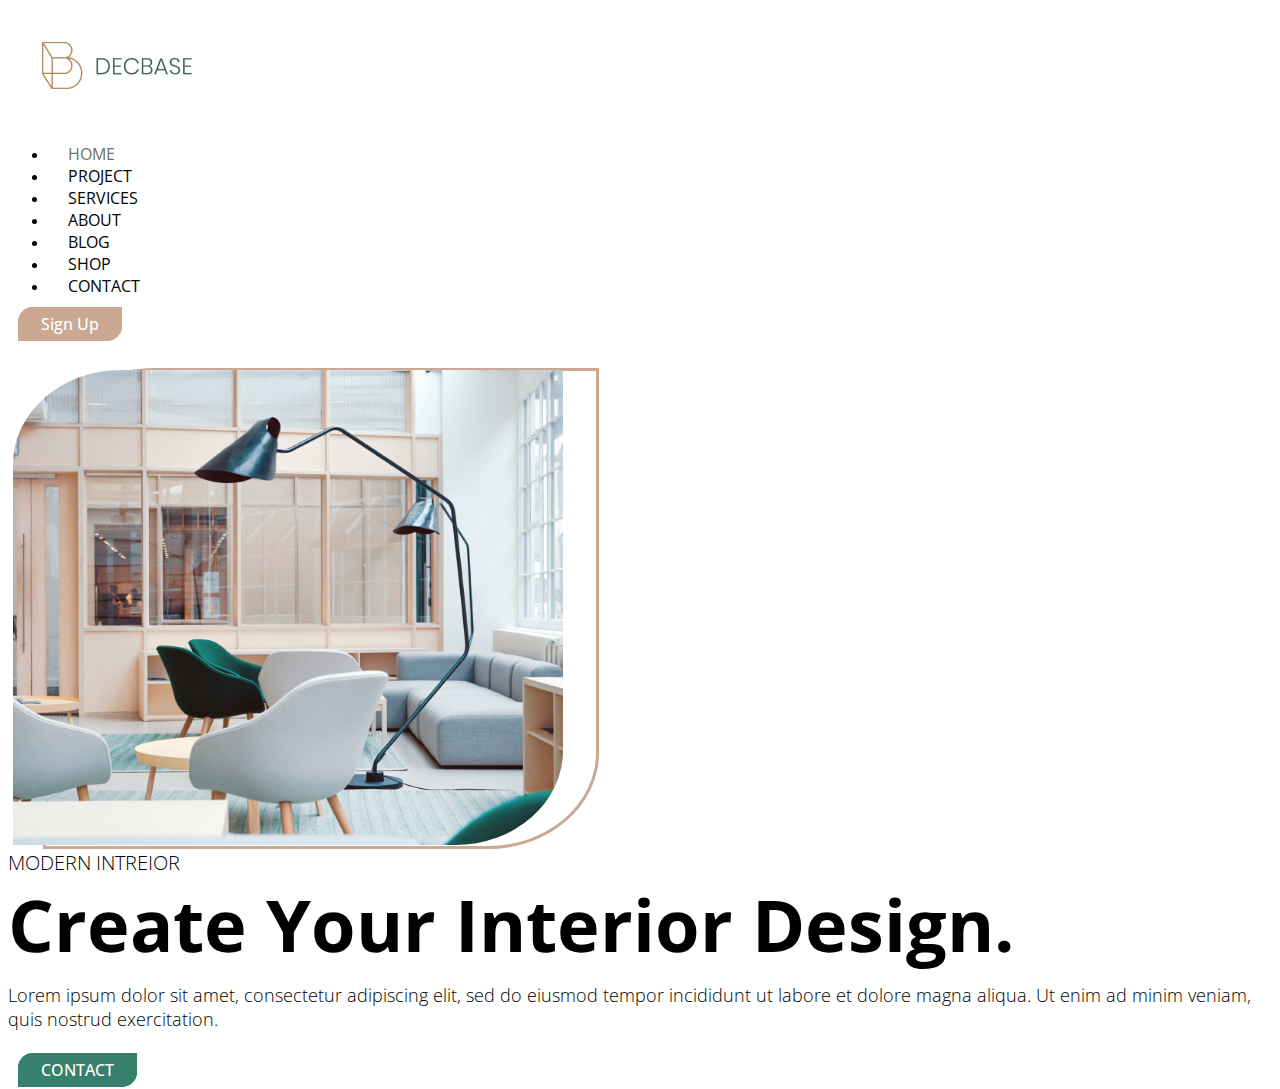
==== index.html @ 55a200bc "Template of page was changed Header and first block was finished" ====
<!DOCTYPE html>
<html lang="en">
<head>
    <meta charset="UTF-8">
    <meta http-equiv="X-UA-Compatible" content="IE=edge">
    <meta name="viewport" content="width=device-width, initial-scale=1.0">
    <link href="https://cdn.jsdelivr.net/npm/bootstrap@5.0.2/dist/css/bootstrap.min.css" rel="stylesheet" integrity="sha384-EVSTQN3/azprG1Anm3QDgpJLIm9Nao0Yz1ztcQTwFspd3yD65VohhpuuCOmLASjC" crossorigin="anonymous">
    <link rel="stylesheet" href="styles/style.css">
    <link rel="stylesheet" href="fonts/Graphik/stylesheet.css">
    <title>Document</title>
</head>
<body>
    <div class="container">
        <header class="d-flex flex-wrap justify-content-center py-3 mb-4">
            <a href="/" class="d-flex mb-3 mb-md-0 me-md-auto">
                <img src="images/logo.png" class="logo">
            </a>
            <ul class="nav nav-pills align-content-center">
                <li><a class="nav active" href="">HOME</a></li>
                <li><a class="nav" href="">PROJECT</a></li>
                <li><a class="nav" href="">SERVICES</a></li>
                <li><a class="nav" href="">ABOUT</a></li>
                <li><a class="nav" href="">BLOG</a></li>
                <li><a class="nav" href="">SHOP</a></li>
                <li><a class="nav" href="">CONTACT</a></li>
            </ul>
            <a href="/" class="login bordered">
                Sign Up
            </a>
        </header>
        <main>
            <div class="row flex-lg-row-reverse align-items-center g-5 py-5">
                <div class="col-10 col-sm-8 col-lg-6">
                    <img class="block-image image-bordered" src="images/first.png" alt="">
                    <div class="image-background"></div>
                </div>
                <div class="col-lg-6">
                    <div class="ad">MODERN INTREIOR</div>
                    <div class="title">Create Your Interior Design.</div>
                    <div class="description">Lorem ipsum dolor sit amet, consectetur adipiscing elit, sed do eiusmod tempor incididunt ut labore et dolore magna aliqua. Ut enim ad minim veniam, quis nostrud exercitation.</div>
                    <a href="/" class="contact bordered">
                        CONTACT
                    </a>
                </div>
            </div>
        </main>
    </div>
    <script src="https://cdn.jsdelivr.net/npm/bootstrap@5.0.2/dist/js/bootstrap.bundle.min.js" integrity="sha384-MrcW6ZMFYlzcLA8Nl+NtUVF0sA7MsXsP1UyJoMp4YLEuNSfAP+JcXn/tWtIaxVXM" crossorigin="anonymous"></script>
</body>
</html>
---- styles/style.css ----
@import url('https://fonts.googleapis.com/css2?family=Open+Sans:wght@300;400;500;700&display=swap');

img.logo {
    margin: 34px;
}

a.nav {
    color: rgb(2, 2, 2);
    font-size: 16px;
    font-family: 'Open Sans', sans-serif;
    padding: 10px;
    margin: 0px 10px;
}

a.nav.active {
    color: rgb(112, 112, 112);
}

a.nav:link {
    text-decoration: none;
}

a.login {
    color: white;
    font-size: 16px;
    font-family: 'Open Sans', sans-serif;
    font-weight: 500;
    padding: 3px 20px;
    margin: 0px 10px;
    align-self: center;
    border: 3px solid rgba(202, 168, 146, 1);
}

a.login:link {
    text-decoration: none;
    background: rgba(202, 168, 146, 1);
}

a.contact {
    color: white;
    font-size: 16px;
    font-family: 'Open Sans', sans-serif;
    font-weight: 500;
    padding: 3px 20px;
    margin: 0px 10px;
    align-self: center;
    border: 3px solid rgba(55, 128, 107, 1);
}

a.contact:link {
    text-decoration: none;
    background: rgba(55, 128, 107, 1);
}


.ad {
    margin-bottom: 12px;
    font-family: 'Open Sans', sans-serif;
    font-size: 20px;
    font-weight: lighter;
}

.title {
    margin-bottom: 23px;
    font-size: 72px;
    line-height: 100%;
    font-family: 'Open Sans', sans-serif;
    font-weight:bold;
}

.description {
    font-size: 18px;
    font-family: 'Open Sans', sans-serif;
    font-weight: lighter;
    margin-bottom: 28px;
}

.bordered {
    margin: 1px;
    padding: 1px 4px;
    border-radius: 15px 0px ;
}

.image-bordered {
    margin: 1px;
    padding: 1px 4px;
    border-radius: 20% 0px;
}

.block-image {
    width: 550px;
    height: 475px;
    position: absolute;
}

.image-background {
    width: 550px;
    height: 475px;
    border-radius: 20% 0px;
    margin-top: 33px;
    margin-left: 35px;
    border: 3px solid rgba(202, 168, 146, 1);
}
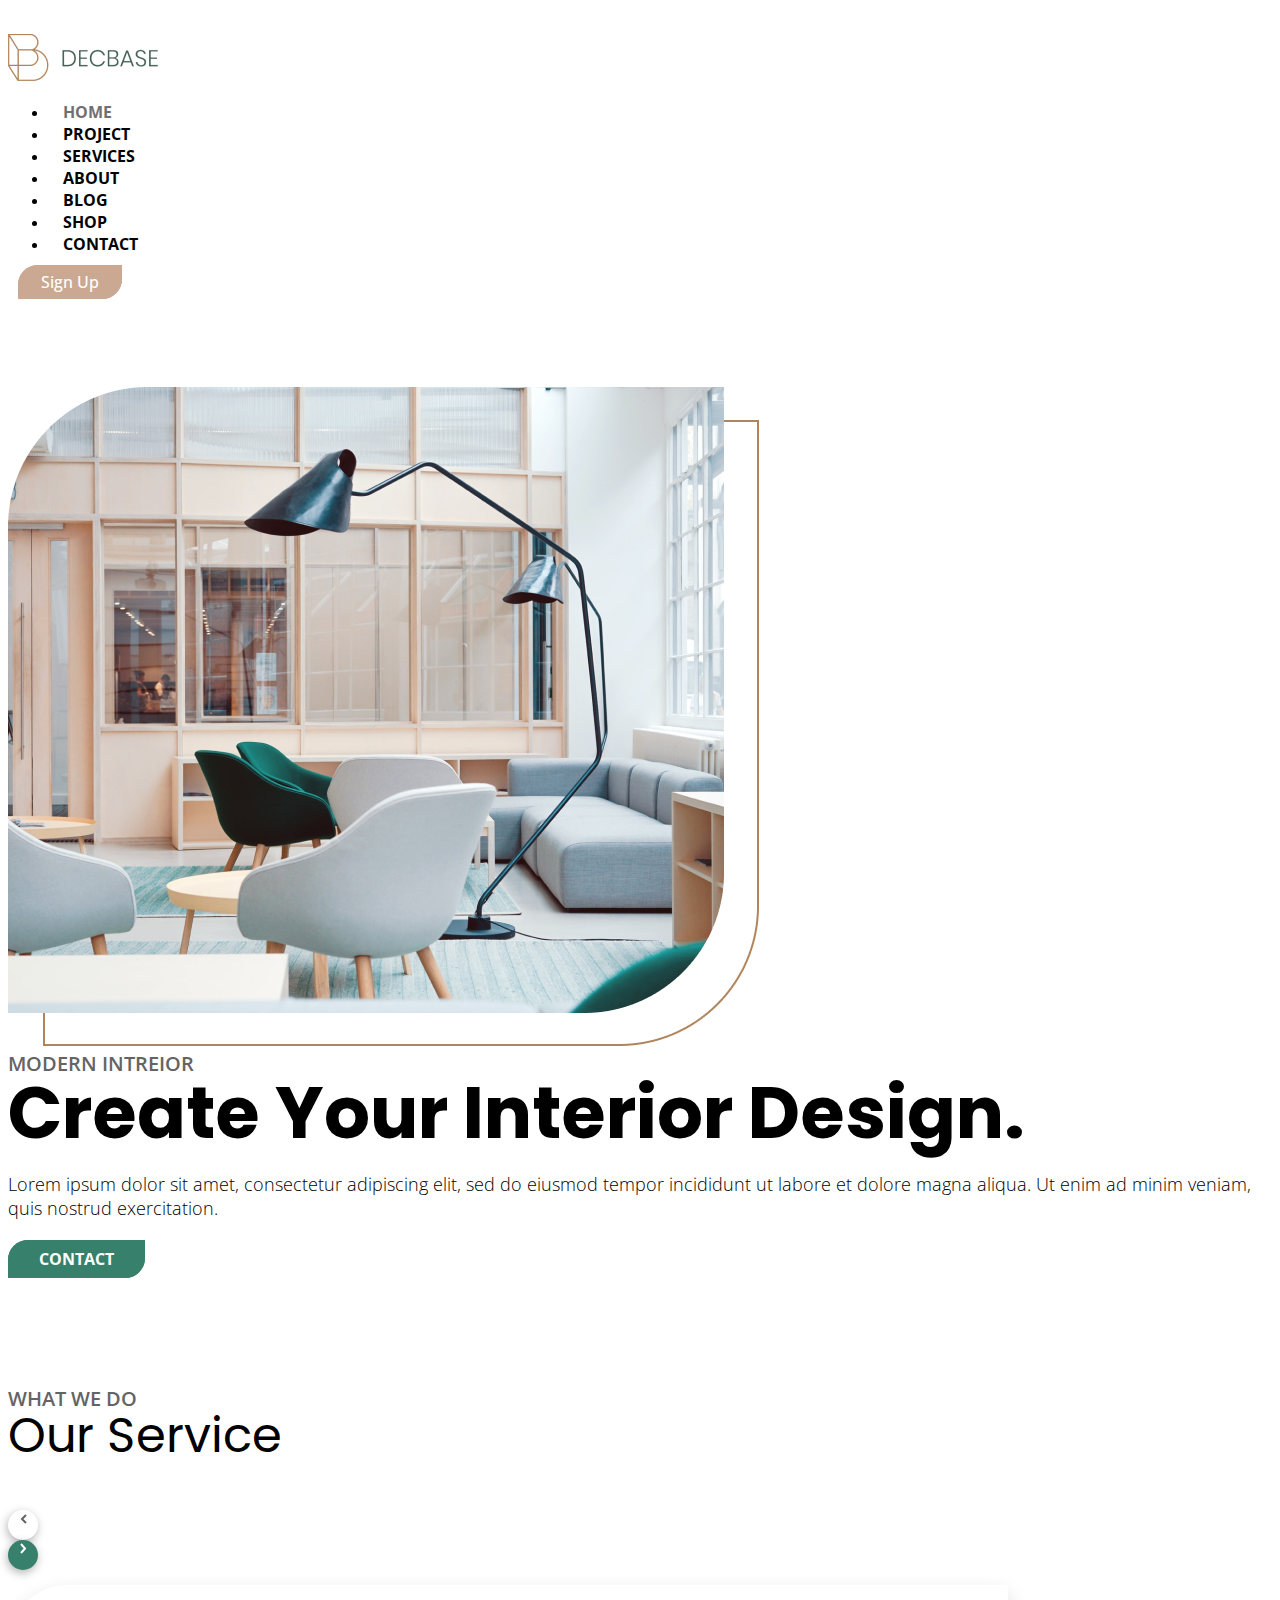
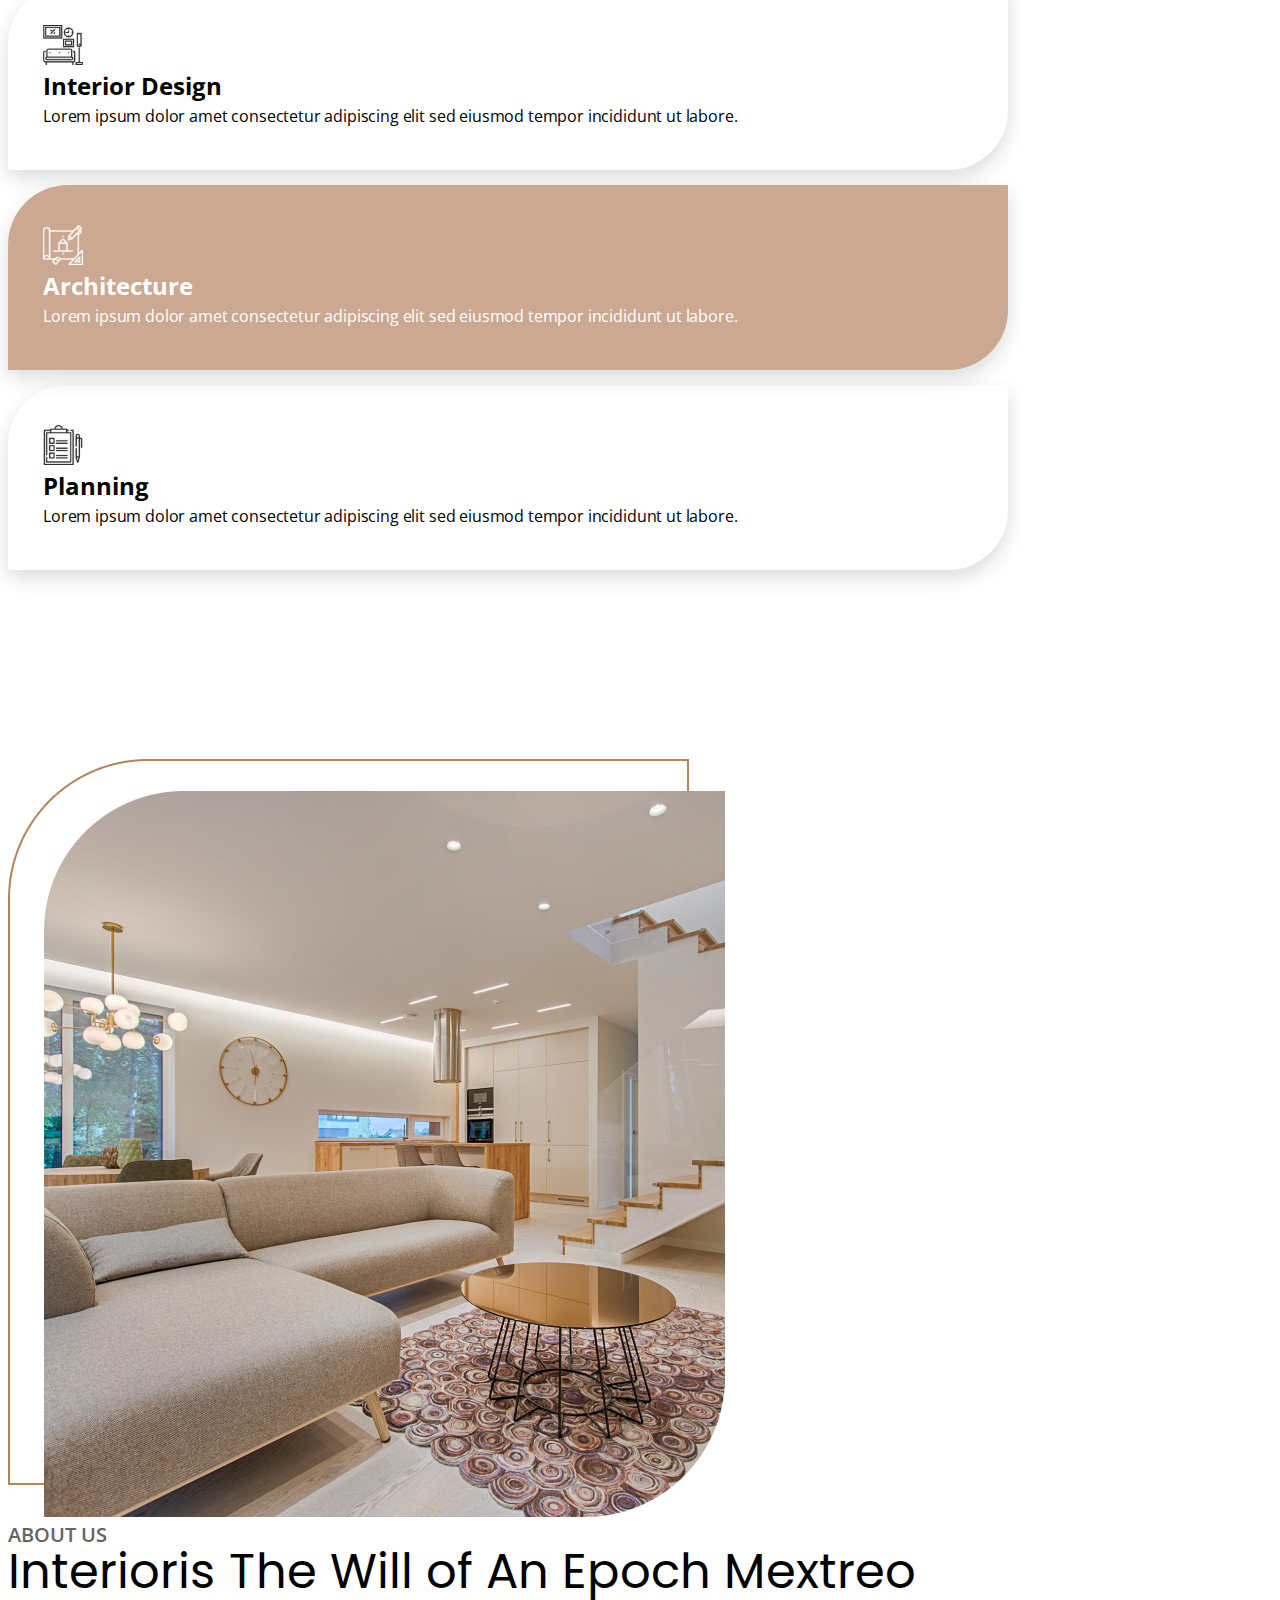
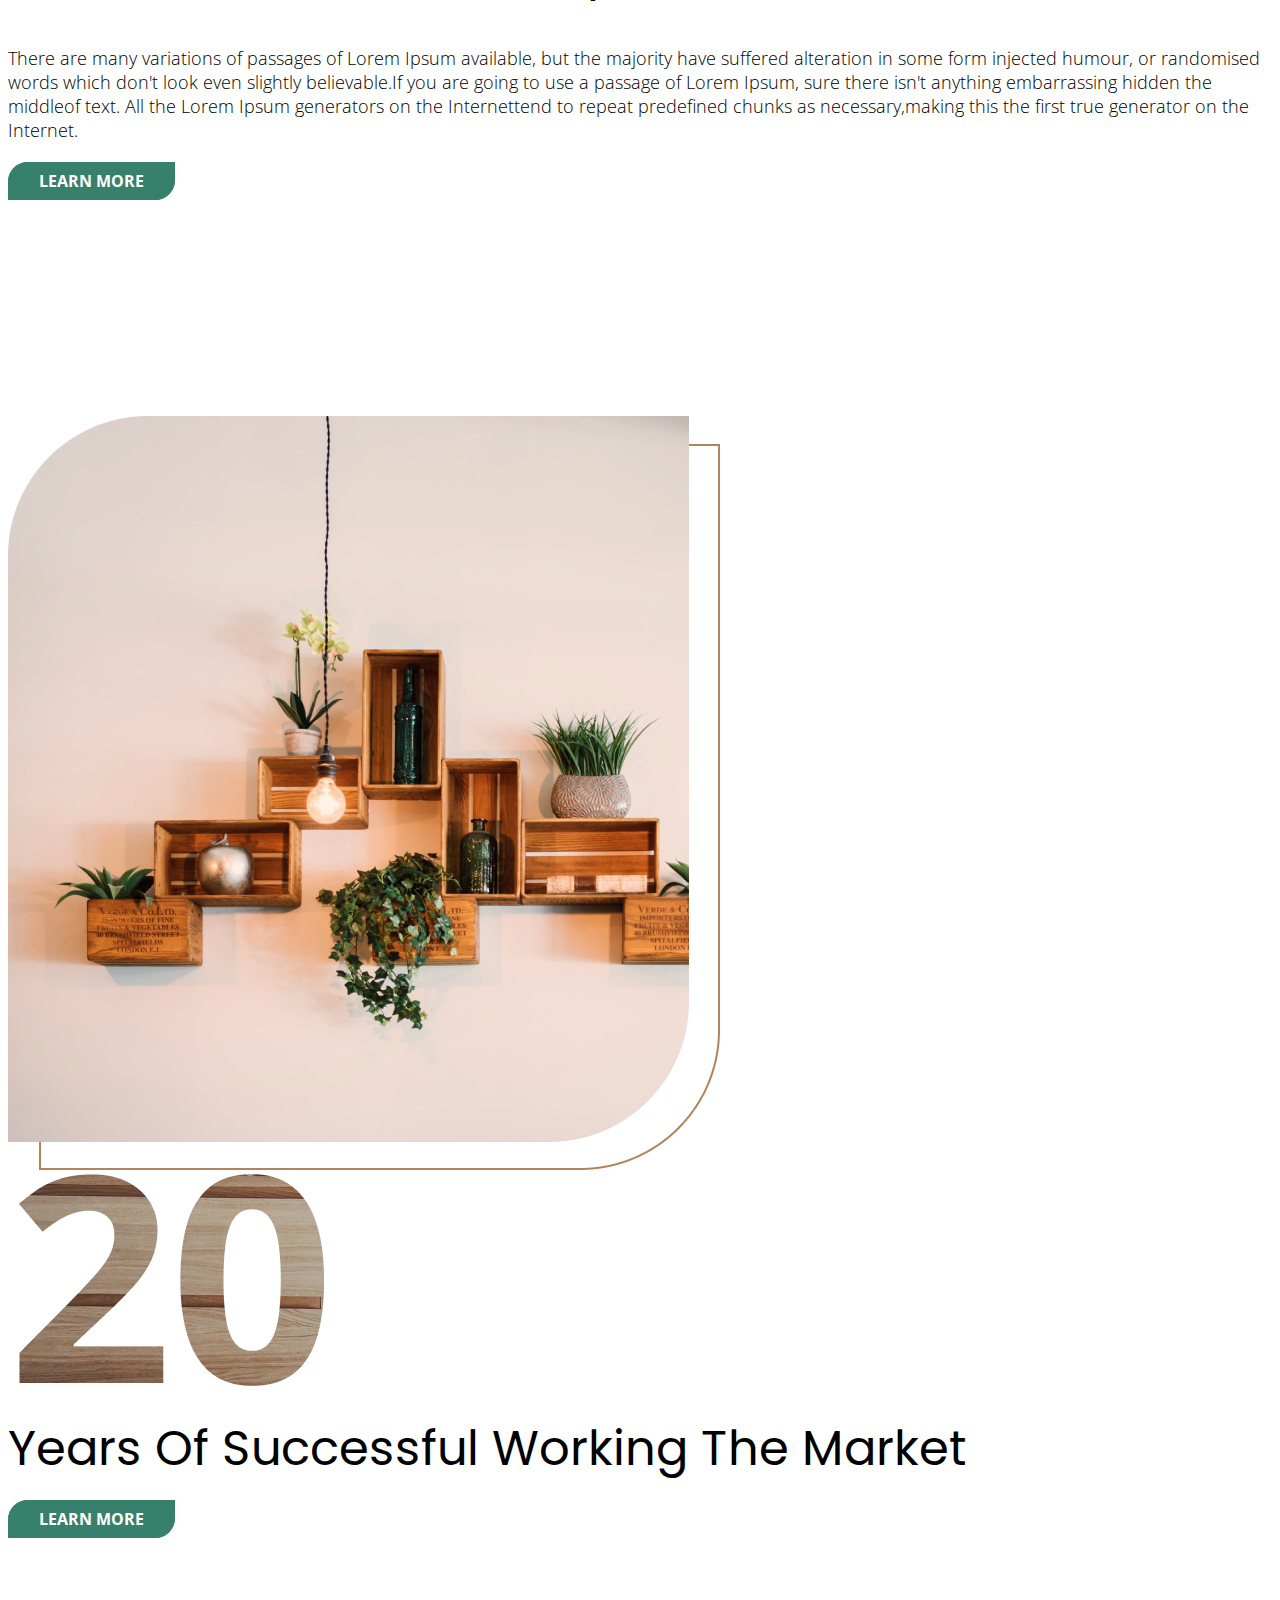
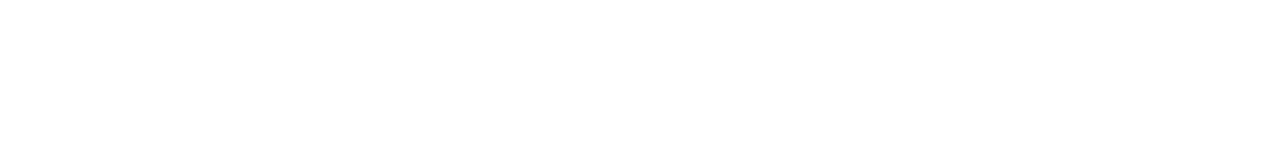
==== commit 6651f0e1: "Fourth block finished" ====
--- a/index.html
+++ b/index.html
@@ -11,11 +11,11 @@
 </head>
 <body>
     <div class="container">
-        <header class="d-flex flex-wrap justify-content-center py-3 mb-4">
-            <a href="/" class="d-flex mb-3 mb-md-0 me-md-auto">
-                <img src="images/logo.png" class="logo">
+        <header class="header d-flex flex-wrap justify-content-center">
+            <a href="/" class="d-flex align-items-center col-md-3 mb-2 mb-md-0 text-dark text-decoration-none">
+                <img class="bi" src="images/logo.png">
             </a>
-            <ul class="nav nav-pills align-content-center">
+            <ul class="nav nav-pills align-content-center justify-content-center">
                 <li><a class="nav active" href="">HOME</a></li>
                 <li><a class="nav" href="">PROJECT</a></li>
                 <li><a class="nav" href="">SERVICES</a></li>
@@ -29,18 +29,95 @@
             </a>
         </header>
         <main>
-            <div class="row flex-lg-row-reverse align-items-center g-5 py-5">
-                <div class="col-10 col-sm-8 col-lg-6">
-                    <img class="block-image image-bordered" src="images/first.png" alt="">
-                    <div class="image-background"></div>
+            <div class="first-block">
+                <div class="row flex-lg-row-reverse align-items-center g-5">
+                    <div class="col-10 col-sm-8 col-lg-6">
+                        <img class="d-block mx-lg-auto img-fluid" src="images/first.png" alt="">
+                    </div>
+                    <div class="col-6">
+                        <div class="ad">MODERN INTREIOR</div>
+                        <div class="title">Create Your Interior Design.</div>
+                        <div class="description">Lorem ipsum dolor sit amet, consectetur adipiscing elit, sed do eiusmod tempor incididunt ut labore et dolore magna aliqua. Ut enim ad minim veniam, quis nostrud exercitation.</div>
+                        <a href="/" class="contact bordered">
+                            CONTACT
+                        </a>
+                    </div>
                 </div>
-                <div class="col-lg-6">
-                    <div class="ad">MODERN INTREIOR</div>
-                    <div class="title">Create Your Interior Design.</div>
-                    <div class="description">Lorem ipsum dolor sit amet, consectetur adipiscing elit, sed do eiusmod tempor incididunt ut labore et dolore magna aliqua. Ut enim ad minim veniam, quis nostrud exercitation.</div>
-                    <a href="/" class="contact bordered">
-                        CONTACT
-                    </a>
+            </div>
+            <div class="second-block">
+                <div class="ad">WHAT WE DO</div>
+                <div class="d-flex flex-row justify-content-between">
+                    <div class="block-title">Our Service</div>
+                    <div class="circles d-flex">
+                        <div class="circle-white me-3">
+                            <img src="images/arrow-left.svg" alt=""></div>
+                        <div class="circle-green">
+                            <img src="images/arrow-right.svg" alt="">
+                        </div>
+                    </div>
+                </div>
+                <div class="row row-cols-1 row-cols-sm-1 row-cols-md-2 row-cols-xxl-3 justify-content-between">
+                    <div class="col card-block">
+                        <div class="d-flex flex-row card-white">
+                            <img class="card-icon" src="images/interior.svg" alt="">
+                            <div>
+                                <div class="card-title">Interior Design</div>
+                                <div class="card-text">Lorem ipsum dolor amet consectetur adipiscing elit sed eiusmod tempor incididunt ut labore.</div>
+                            </div>
+                        </div>
+                    </div>
+                    <div class="col card-block">
+                        <div class="d-flex flex-row card-brown">
+                            <img class="card-icon" src="images/acchitecture.svg" alt="">
+                            <div>
+                                <div class="card-title">Architecture</div>
+                                <div class="card-text">Lorem ipsum dolor amet consectetur adipiscing elit sed eiusmod tempor incididunt ut labore.</div>
+                            </div>
+                        </div>
+                    </div>
+                    <div class="col card-block">
+                        <div class="flex-row card-white d-none d-xxl-flex">
+                            <img class="card-icon" src="images/palnning.svg" alt="">
+                            <div>
+                                <div class="card-title">Planning</div>
+                                <div class="card-text">Lorem ipsum dolor amet consectetur adipiscing elit sed eiusmod tempor incididunt ut labore.</div>
+                            </div>
+                        </div>
+                    </div>
+                </div>
+            </div>
+            <div class="third-block">
+                <div class="row flex-lg-row align-items-center g-5">
+                    <div class="col-10 col-sm-8 col-lg-6">
+                        <img class="d-block mx-lg-auto img-fluid" src="images/second.png" alt="">
+                    </div>
+                    <div class="col-6">
+                        <div class="ad">ABOUT US</div>
+                        <div class="block-title">Interioris The Will of An Epoch Mextreo</div>
+                        <div class="description">There are many variations of passages of Lorem Ipsum available,
+                            but the majority have suffered alteration in some form injected
+                            humour, or randomised words which don't look even slightly
+                            believable.If you are going to use a passage of Lorem Ipsum,
+                            sure there isn't anything embarrassing hidden the middleof text.
+                            All the Lorem Ipsum generators on the Internettend to repeat
+                            predefined chunks as necessary,making this the first true
+                            generator on the Internet.</div>
+                        <a href="/" class="contact bordered">
+                            LEARN MORE
+                        </a>
+                    </div>
+                </div>
+            </div>
+            <div class="fourth-block">
+                <div class="row flex-lg-row-reverse align-items-center g-5">
+                    <div class="col-10 col-sm-8 col-lg-6">
+                        <img class="d-block mx-lg-auto img-fluid" src="images/third.png" alt="">
+                    </div>
+                    <div class="col-6">
+                        <img class="d-block img-fluid" src="images/wooden_twenty.png" alt="">
+                        <div class="block-title my-35">Years Of Successful Working The Market</div>
+                        <a href="/" class="contact bordered">LEARN MORE</a>
+                    </div>
                 </div>
             </div>
         </main>
--- a/styles/style.css
+++ b/styles/style.css
@@ -1,15 +1,18 @@
 @import url('https://fonts.googleapis.com/css2?family=Open+Sans:wght@300;400;500;700&display=swap');
+@import url('https://fonts.googleapis.com/css2?family=Poppins:wght@500;600&display=swap');
 
-img.logo {
-    margin: 34px;
+.header {
+    margin-top: 34px;
+    margin-bottom: 94px;
 }
 
 a.nav {
     color: rgb(2, 2, 2);
     font-size: 16px;
     font-family: 'Open Sans', sans-serif;
+    font-weight: bold;
     padding: 10px;
-    margin: 0px 10px;
+    margin: 0px 5px;
 }
 
 a.nav.active {
@@ -40,9 +43,8 @@
     color: white;
     font-size: 16px;
     font-family: 'Open Sans', sans-serif;
-    font-weight: 500;
-    padding: 3px 20px;
-    margin: 0px 10px;
+    font-weight: 700;
+    padding: 5px 28px;
     align-self: center;
     border: 3px solid rgba(55, 128, 107, 1);
 }
@@ -52,20 +54,27 @@
     background: rgba(55, 128, 107, 1);
 }
 
-
 .ad {
-    margin-bottom: 12px;
     font-family: 'Open Sans', sans-serif;
     font-size: 20px;
-    font-weight: lighter;
+    font-weight: 600;
+    color: rgb(100, 100, 100);
 }
 
 .title {
     margin-bottom: 23px;
     font-size: 72px;
     line-height: 100%;
-    font-family: 'Open Sans', sans-serif;
-    font-weight:bold;
+    font-family: 'Poppins', sans-serif;
+    font-weight: bold;
+}
+
+.block-title {
+    margin-bottom: 50px;
+    font-size: 48px;
+    line-height: 100%;
+    font-family: 'Poppins', sans-serif;
+    font-weight: medium;
 }
 
 .description {
@@ -76,28 +85,99 @@
 }
 
 .bordered {
-    margin: 1px;
     padding: 1px 4px;
-    border-radius: 15px 0px ;
+    border-radius: 20px 0px ;
 }
 
 .image-bordered {
     margin: 1px;
     padding: 1px 4px;
-    border-radius: 20% 0px;
+    border-radius: 140px 0px;
 }
 
-.block-image {
-    width: 550px;
-    height: 475px;
-    position: absolute;
+.card-block {
+    max-width: 1000px;
 }
 
-.image-background {
-    width: 550px;
-    height: 475px;
-    border-radius: 20% 0px;
-    margin-top: 33px;
-    margin-left: 35px;
-    border: 3px solid rgba(202, 168, 146, 1);
+.card-white {
+    padding: 40px 21px 40px 35px;
+    box-shadow: 0px 8px 20px rgba(0, 0, 0, 0.14);
+    border-radius: 60px 0px;
+    margin: 15px 0px;
+}
+
+.card-brown {
+    padding: 40px 21px 40px 35px;
+    background-color: rgba(202, 168, 146, 1);
+    color: white;
+    box-shadow: 0px 8px 20px rgba(0, 0, 0, 0.14);
+    border-radius: 60px 0px;
+    margin: 15px 0px;
+}
+
+img.card-icon {
+    height: 40px;
+    width: 40px;
+    margin-right: 20px;
+}
+
+.card-title {
+    font-size: 24px;
+    font-family: 'Open Sans', sans-serif;
+    font-weight: bold;
+    margin: 0px;
+}
+
+.card-text {
+    font-family: 'Open Sans', sans-serif;
+    font-style: normal;
+    font-weight: 400;
+    font-size: 16px;
+    line-height: 28px;
+    letter-spacing: -0.01em;
+}
+
+.circles {
+    margin-right: 7px;
+}
+
+.circle-green {
+    width: 30px;
+    height: 30px;
+    align-self: center;
+    border-radius: 50%;
+    background: rgba(55, 128, 107, 1);
+    box-shadow: -1px 3px 10px rgba(0, 0, 0, 0.3);
+    text-align: center;
+    color: white;
+}
+
+.circle-white {
+    width: 30px;
+    height: 30px;
+    align-self: center;
+    border-radius: 50%;
+    background: rgb(255, 255, 255);
+    box-shadow: -1px 3px 10px rgba(0, 0, 0, 0.3);
+    text-align: center;
+}
+
+.first-block {
+    margin-bottom: 115px;
+}
+
+.second-block {
+    margin-bottom: 189px;
+}
+
+.third-block {
+    margin-bottom: 224px;
+}
+
+.fourth-block {
+    margin-bottom: 224px;
+}
+
+.my-35 {
+    margin: 35px 0px;
 }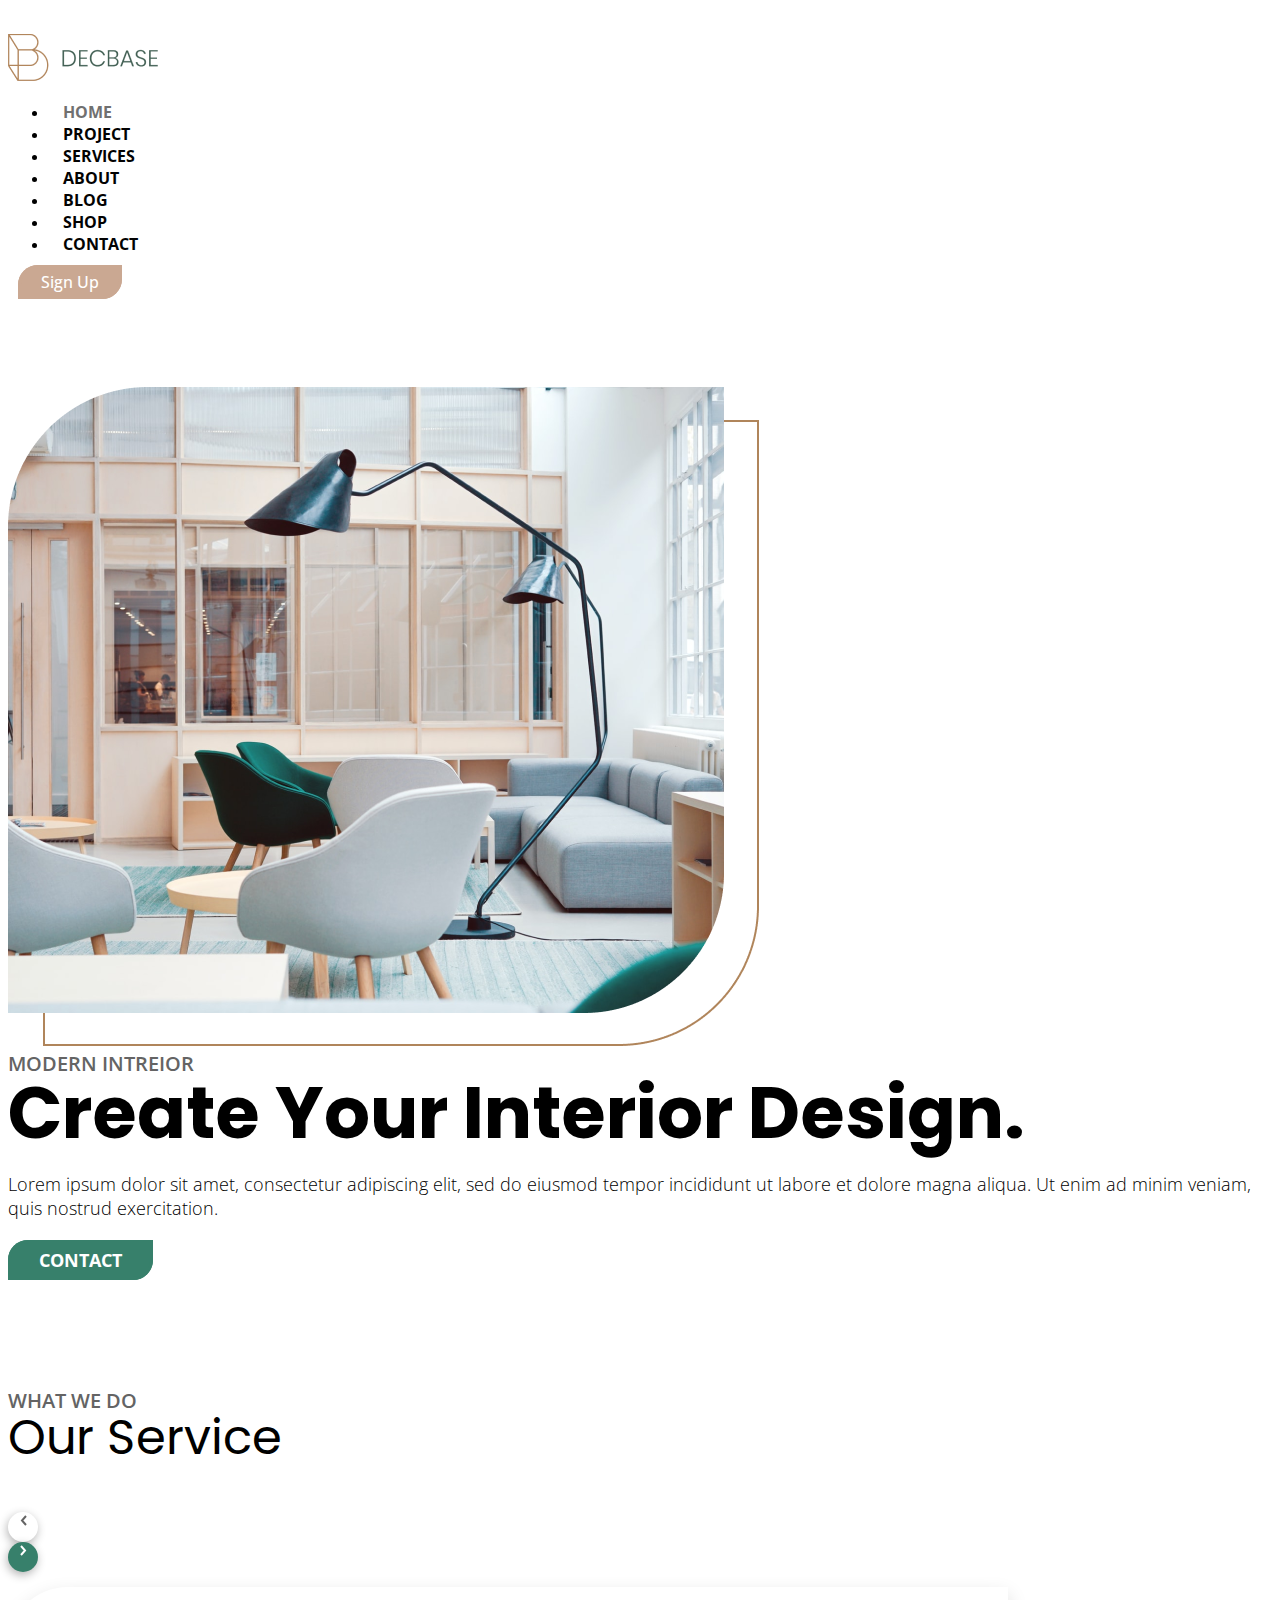
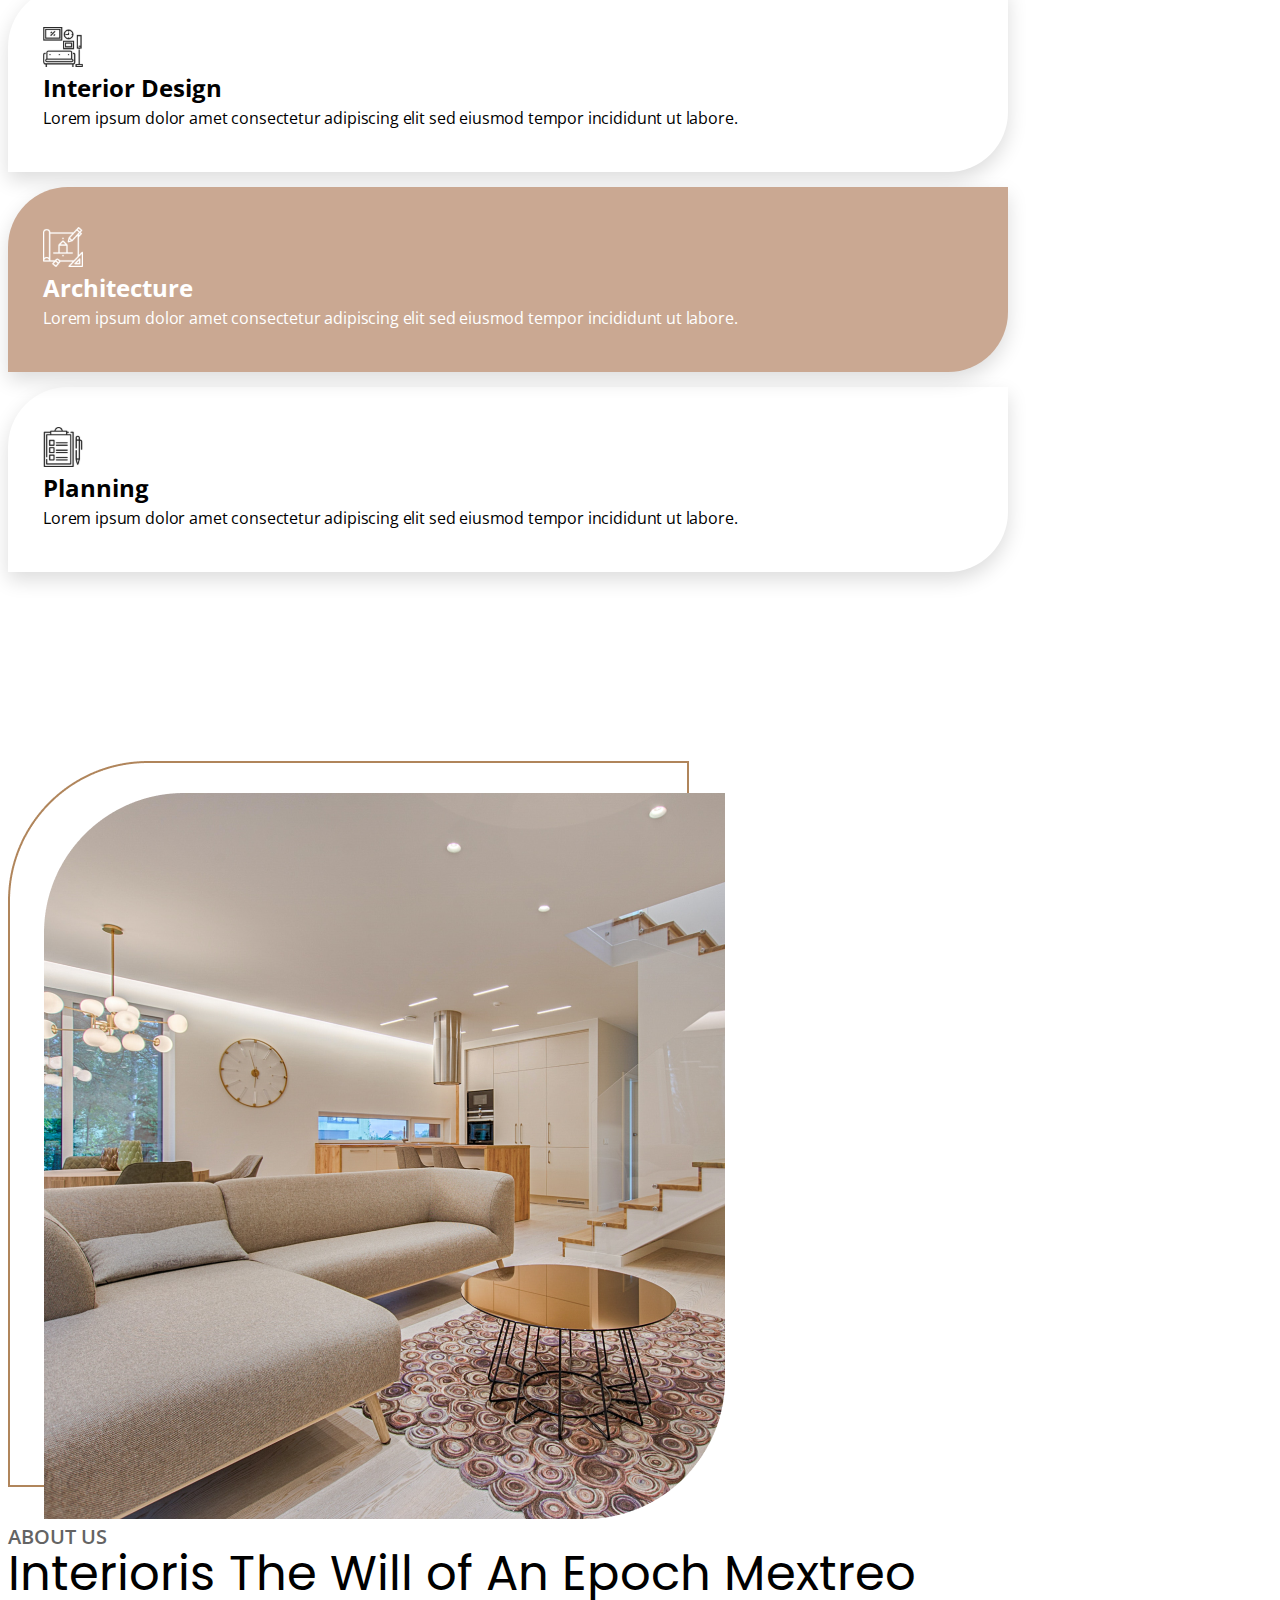
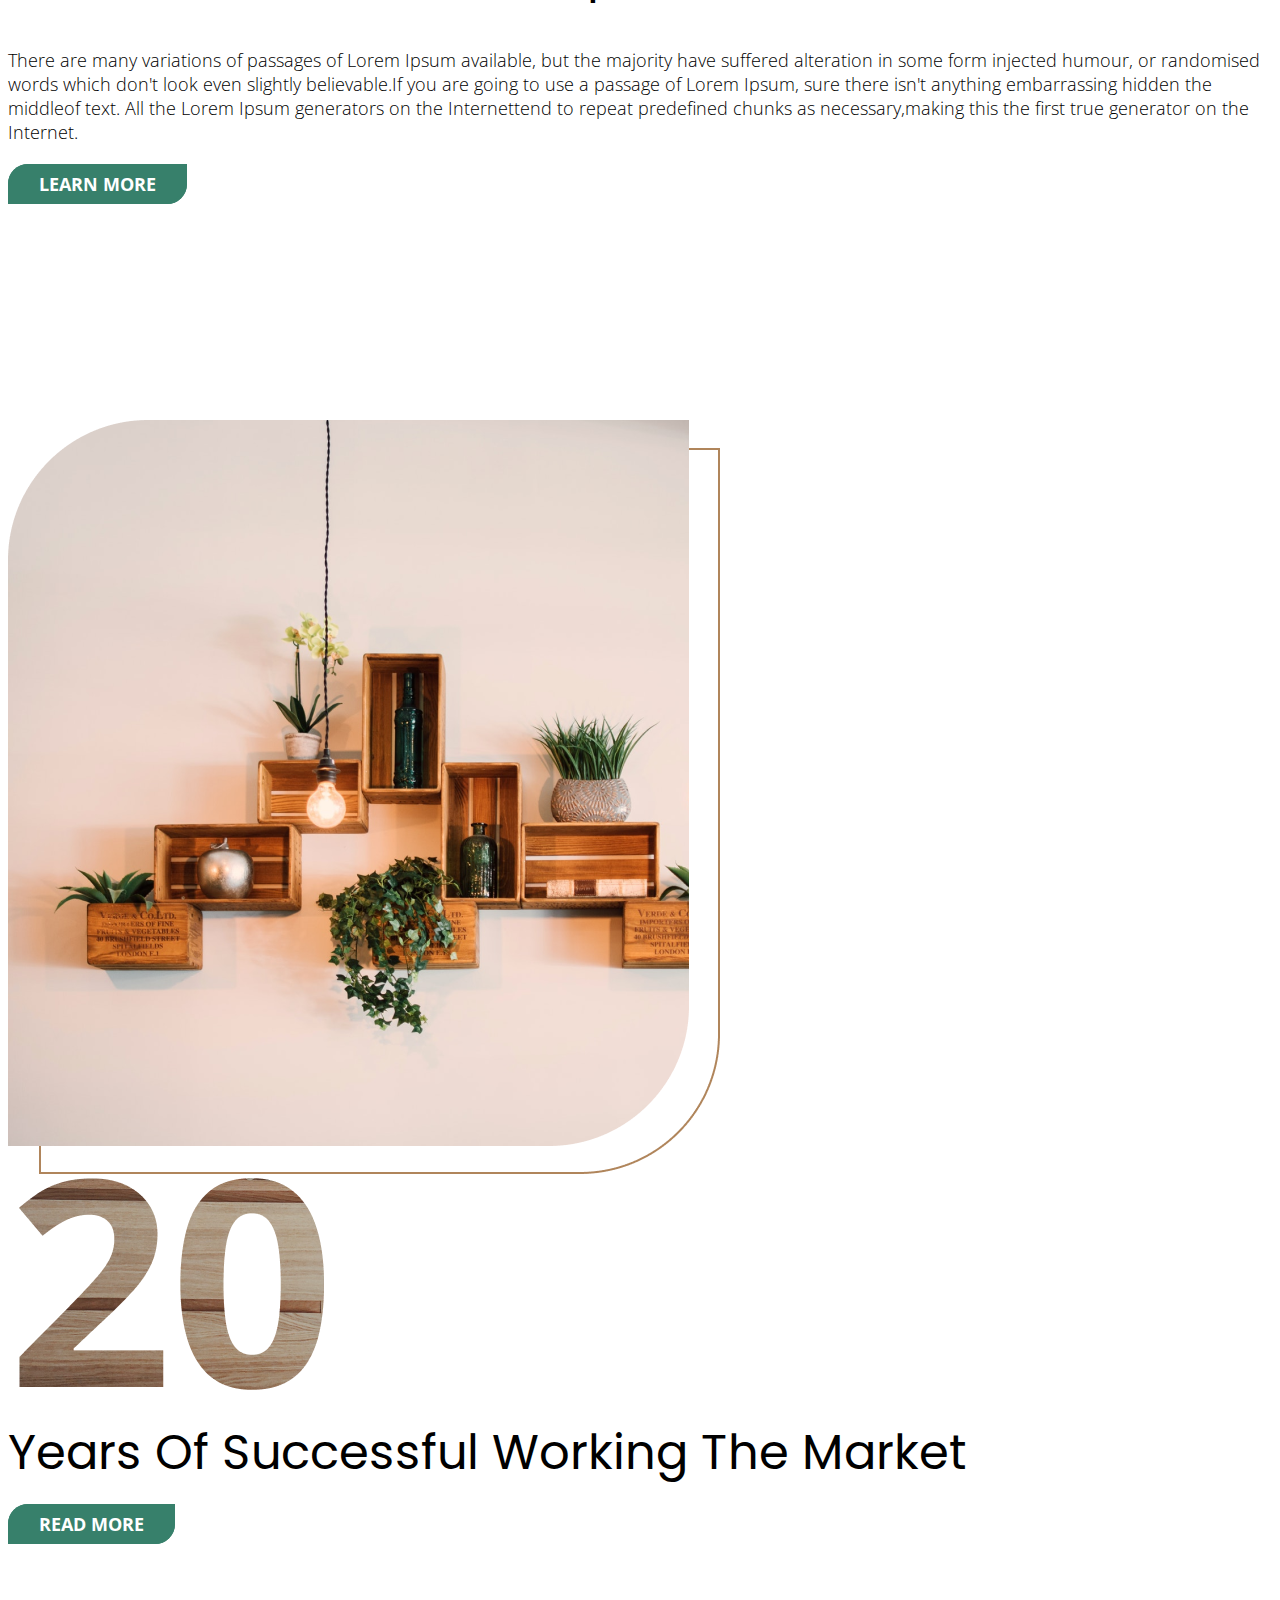
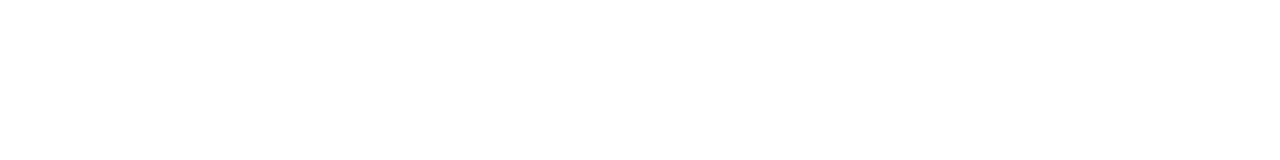
==== commit b37b3d14: "Fixed title text Also fixed wrong arrow size" ====
--- a/index.html
+++ b/index.html
@@ -7,7 +7,7 @@
     <link href="https://cdn.jsdelivr.net/npm/bootstrap@5.0.2/dist/css/bootstrap.min.css" rel="stylesheet" integrity="sha384-EVSTQN3/azprG1Anm3QDgpJLIm9Nao0Yz1ztcQTwFspd3yD65VohhpuuCOmLASjC" crossorigin="anonymous">
     <link rel="stylesheet" href="styles/style.css">
     <link rel="stylesheet" href="fonts/Graphik/stylesheet.css">
-    <title>Document</title>
+    <title>DECBASE</title>
 </head>
 <body>
     <div class="container">
@@ -68,7 +68,7 @@
                     </div>
                     <div class="col card-block">
                         <div class="d-flex flex-row card-brown">
-                            <img class="card-icon" src="images/acchitecture.svg" alt="">
+                            <img class="card-icon" src="images/architecture.svg" alt="">
                             <div>
                                 <div class="card-title">Architecture</div>
                                 <div class="card-text">Lorem ipsum dolor amet consectetur adipiscing elit sed eiusmod tempor incididunt ut labore.</div>
@@ -116,7 +116,7 @@
                     <div class="col-6">
                         <img class="d-block img-fluid" src="images/wooden_twenty.png" alt="">
                         <div class="block-title my-35">Years Of Successful Working The Market</div>
-                        <a href="/" class="contact bordered">LEARN MORE</a>
+                        <a href="/" class="contact bordered">READ MORE</a>
                     </div>
                 </div>
             </div>
--- a/styles/style.css
+++ b/styles/style.css
@@ -41,9 +41,9 @@
 
 a.contact {
     color: white;
-    font-size: 16px;
+    font-size: 18px;
     font-family: 'Open Sans', sans-serif;
-    font-weight: 700;
+    font-weight: bold;
     padding: 5px 28px;
     align-self: center;
     border: 3px solid rgba(55, 128, 107, 1);
@@ -144,7 +144,6 @@
 .circle-green {
     width: 30px;
     height: 30px;
-    align-self: center;
     border-radius: 50%;
     background: rgba(55, 128, 107, 1);
     box-shadow: -1px 3px 10px rgba(0, 0, 0, 0.3);
@@ -155,7 +154,6 @@
 .circle-white {
     width: 30px;
     height: 30px;
-    align-self: center;
     border-radius: 50%;
     background: rgb(255, 255, 255);
     box-shadow: -1px 3px 10px rgba(0, 0, 0, 0.3);
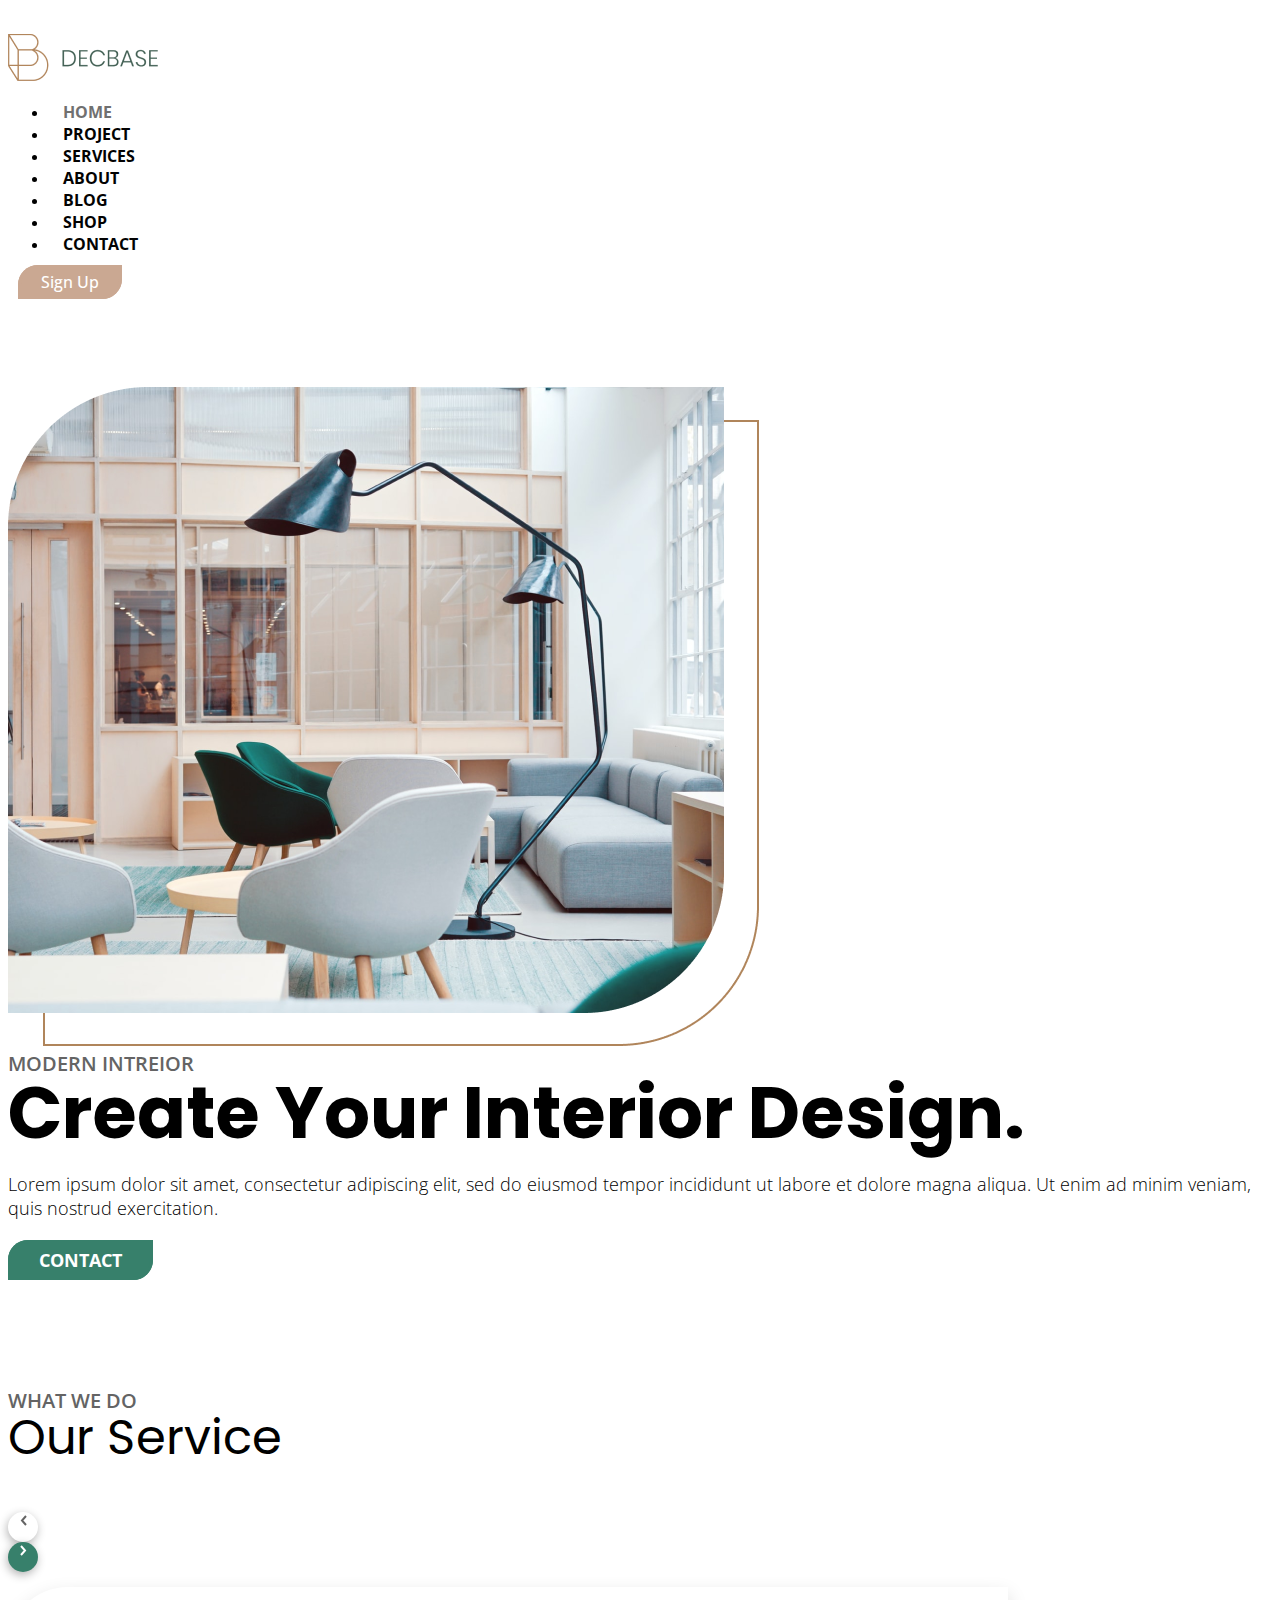
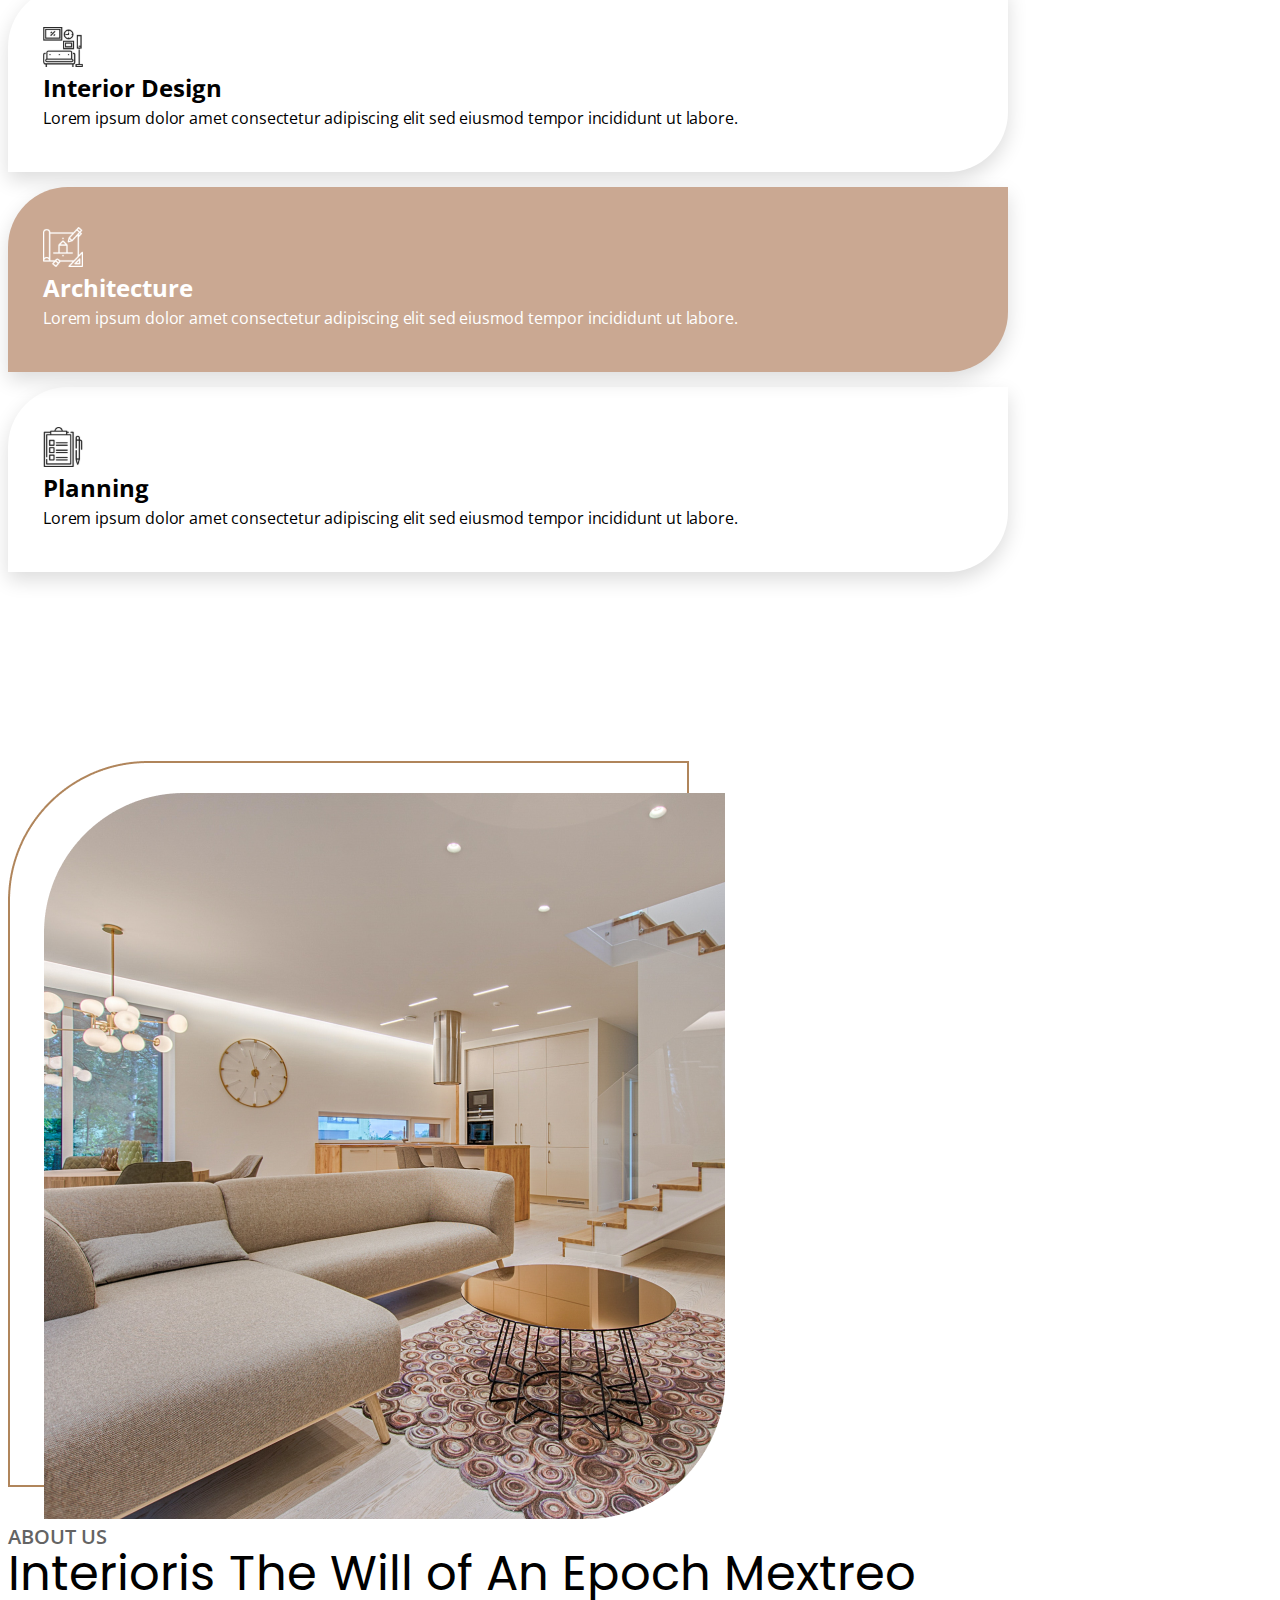
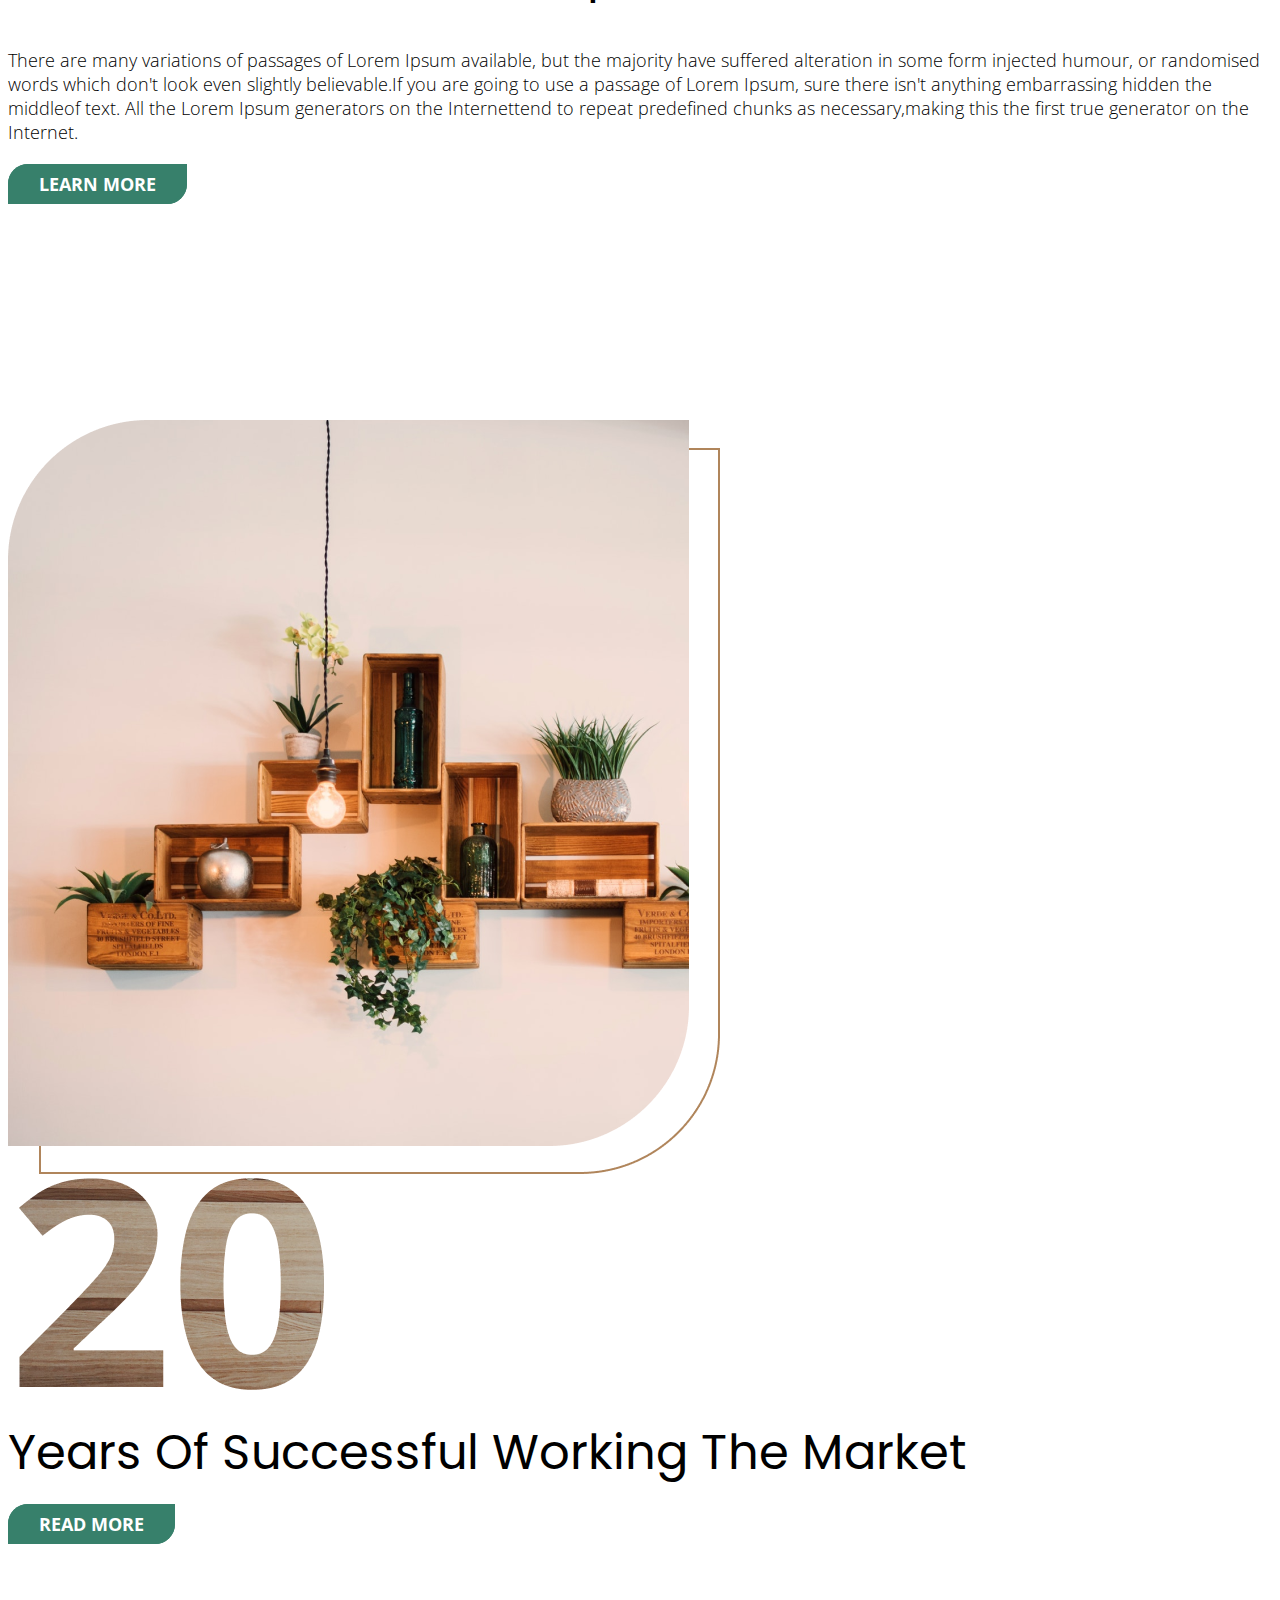
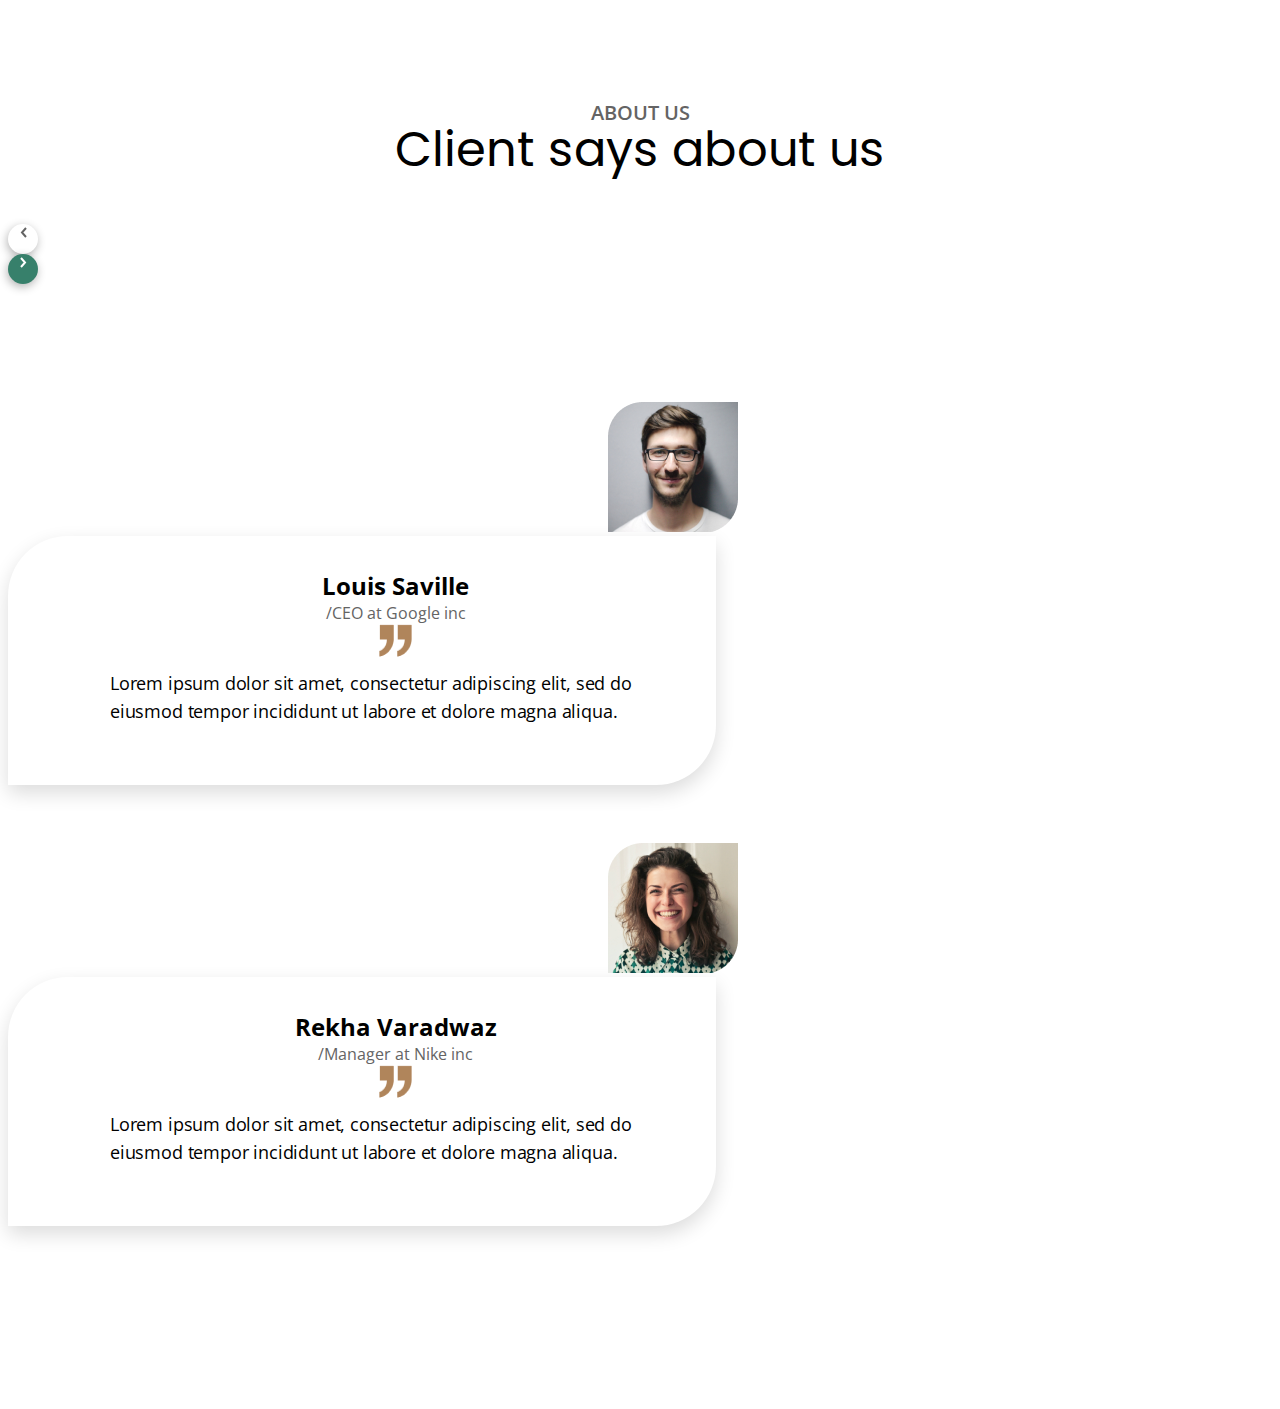
==== commit 90338366: "Block with clients reviews finished Also fixed small screen view." ====
--- a/index.html
+++ b/index.html
@@ -1,14 +1,17 @@
 <!DOCTYPE html>
 <html lang="en">
+
 <head>
     <meta charset="UTF-8">
     <meta http-equiv="X-UA-Compatible" content="IE=edge">
     <meta name="viewport" content="width=device-width, initial-scale=1.0">
-    <link href="https://cdn.jsdelivr.net/npm/bootstrap@5.0.2/dist/css/bootstrap.min.css" rel="stylesheet" integrity="sha384-EVSTQN3/azprG1Anm3QDgpJLIm9Nao0Yz1ztcQTwFspd3yD65VohhpuuCOmLASjC" crossorigin="anonymous">
+    <link href="https://cdn.jsdelivr.net/npm/bootstrap@5.0.2/dist/css/bootstrap.min.css" rel="stylesheet"
+        integrity="sha384-EVSTQN3/azprG1Anm3QDgpJLIm9Nao0Yz1ztcQTwFspd3yD65VohhpuuCOmLASjC" crossorigin="anonymous">
     <link rel="stylesheet" href="styles/style.css">
     <link rel="stylesheet" href="fonts/Graphik/stylesheet.css">
     <title>DECBASE</title>
 </head>
+
 <body>
     <div class="container">
         <header class="header d-flex flex-wrap justify-content-center">
@@ -34,10 +37,12 @@
                     <div class="col-10 col-sm-8 col-lg-6">
                         <img class="d-block mx-lg-auto img-fluid" src="images/first.png" alt="">
                     </div>
-                    <div class="col-6">
+                    <div class="col-10 col-lg-6 ">
                         <div class="ad">MODERN INTREIOR</div>
                         <div class="title">Create Your Interior Design.</div>
-                        <div class="description">Lorem ipsum dolor sit amet, consectetur adipiscing elit, sed do eiusmod tempor incididunt ut labore et dolore magna aliqua. Ut enim ad minim veniam, quis nostrud exercitation.</div>
+                        <div class="description">Lorem ipsum dolor sit amet, consectetur adipiscing elit, sed do eiusmod
+                            tempor incididunt ut labore et dolore magna aliqua. Ut enim ad minim veniam, quis nostrud
+                            exercitation.</div>
                         <a href="/" class="contact bordered">
                             CONTACT
                         </a>
@@ -50,7 +55,8 @@
                     <div class="block-title">Our Service</div>
                     <div class="circles d-flex">
                         <div class="circle-white me-3">
-                            <img src="images/arrow-left.svg" alt=""></div>
+                            <img src="images/arrow-left.svg" alt="">
+                        </div>
                         <div class="circle-green">
                             <img src="images/arrow-right.svg" alt="">
                         </div>
@@ -59,28 +65,31 @@
                 <div class="row row-cols-1 row-cols-sm-1 row-cols-md-2 row-cols-xxl-3 justify-content-between">
                     <div class="col card-block">
                         <div class="d-flex flex-row card-white">
-                            <img class="card-icon" src="images/interior.svg" alt="">
+                            <img id="card-icon" src="images/interior.svg" alt="">
                             <div>
                                 <div class="card-title">Interior Design</div>
-                                <div class="card-text">Lorem ipsum dolor amet consectetur adipiscing elit sed eiusmod tempor incididunt ut labore.</div>
+                                <div class="card-text">Lorem ipsum dolor amet consectetur adipiscing elit sed eiusmod
+                                    tempor incididunt ut labore.</div>
                             </div>
                         </div>
                     </div>
                     <div class="col card-block">
                         <div class="d-flex flex-row card-brown">
-                            <img class="card-icon" src="images/architecture.svg" alt="">
+                            <img id="card-icon" src="images/architecture.svg" alt="">
                             <div>
                                 <div class="card-title">Architecture</div>
-                                <div class="card-text">Lorem ipsum dolor amet consectetur adipiscing elit sed eiusmod tempor incididunt ut labore.</div>
+                                <div class="card-text">Lorem ipsum dolor amet consectetur adipiscing elit sed eiusmod
+                                    tempor incididunt ut labore.</div>
                             </div>
                         </div>
                     </div>
                     <div class="col card-block">
                         <div class="flex-row card-white d-none d-xxl-flex">
-                            <img class="card-icon" src="images/palnning.svg" alt="">
+                            <img id="card-icon" src="images/palnning.svg" alt="">
                             <div>
                                 <div class="card-title">Planning</div>
-                                <div class="card-text">Lorem ipsum dolor amet consectetur adipiscing elit sed eiusmod tempor incididunt ut labore.</div>
+                                <div class="card-text">Lorem ipsum dolor amet consectetur adipiscing elit sed eiusmod
+                                    tempor incididunt ut labore.</div>
                             </div>
                         </div>
                     </div>
@@ -91,7 +100,7 @@
                     <div class="col-10 col-sm-8 col-lg-6">
                         <img class="d-block mx-lg-auto img-fluid" src="images/second.png" alt="">
                     </div>
-                    <div class="col-6">
+                    <div class="col-10 col-lg-6 ">
                         <div class="ad">ABOUT US</div>
                         <div class="block-title">Interioris The Will of An Epoch Mextreo</div>
                         <div class="description">There are many variations of passages of Lorem Ipsum available,
@@ -113,15 +122,63 @@
                     <div class="col-10 col-sm-8 col-lg-6">
                         <img class="d-block mx-lg-auto img-fluid" src="images/third.png" alt="">
                     </div>
-                    <div class="col-6">
+                    <div class="col-10 col-lg-6 ">
                         <img class="d-block img-fluid" src="images/wooden_twenty.png" alt="">
                         <div class="block-title my-35">Years Of Successful Working The Market</div>
                         <a href="/" class="contact bordered">READ MORE</a>
                     </div>
                 </div>
             </div>
+            <div class="fifth-block">
+                <div class="ad">ABOUT US</div>
+                <div class="block-title my-0">Client says about us</div>
+                <div class="circles-second d-flex justify-content-end">
+                    <div class="circle-white me-3">
+                        <img src="images/arrow-left.svg" alt="">
+                    </div>
+                    <div class="circle-green">
+                        <img src="images/arrow-right.svg" alt="">
+                    </div>
+                </div>
+
+                <div class="row row-cols-1 row-cols-xxl-2 align-content-">
+                    <div class="col client-card-block d-flex justify-content-center">
+                        <img src="images/louis.png" alt="Rekha" id="client-avatar">
+                        <div class="client-card">
+                            <div class="d-flex justify-content-between mb-8">
+                                <div class="d-flex flex-row">
+                                    <div class="client-name me-2">Louis Saville</div>
+                                    <div class="client-workspace">/CEO at Google inc</div>
+                                </div>
+                                <img src="/images/quotation.png" alt="" id="quotation">
+                            </div>
+                            <div class="client-review">Lorem ipsum dolor sit amet, consectetur adipiscing
+                                elit, sed do eiusmod tempor incididunt ut labore
+                                et dolore magna aliqua.</div>
+                        </div>
+                    </div>
+                    <div class="col client-card-block d-flex justify-content-center">
+                        <img src="images/rekha.png" alt="Rekha" id="client-avatar">
+                        <div class="client-card">
+                            <div class="d-flex justify-content-between mb-8">
+                                <div class="d-flex flex-row">
+                                    <div class="client-name me-2">Rekha Varadwaz</div>
+                                    <div class="client-workspace">/Manager at Nike inc</div>
+                                </div>
+                                <img src="/images/quotation.png" alt="" id="quotation">
+                            </div>
+                            <div class="client-review">Lorem ipsum dolor sit amet, consectetur adipiscing
+                                elit, sed do eiusmod tempor incididunt ut labore
+                                et dolore magna aliqua.</div>
+                        </div>
+                    </div>
+                </div>
+            </div>
         </main>
     </div>
-    <script src="https://cdn.jsdelivr.net/npm/bootstrap@5.0.2/dist/js/bootstrap.bundle.min.js" integrity="sha384-MrcW6ZMFYlzcLA8Nl+NtUVF0sA7MsXsP1UyJoMp4YLEuNSfAP+JcXn/tWtIaxVXM" crossorigin="anonymous"></script>
+    <script src="https://cdn.jsdelivr.net/npm/bootstrap@5.0.2/dist/js/bootstrap.bundle.min.js"
+        integrity="sha384-MrcW6ZMFYlzcLA8Nl+NtUVF0sA7MsXsP1UyJoMp4YLEuNSfAP+JcXn/tWtIaxVXM"
+        crossorigin="anonymous"></script>
 </body>
+
 </html>--- a/styles/style.css
+++ b/styles/style.css
@@ -115,7 +115,7 @@
     margin: 15px 0px;
 }
 
-img.card-icon {
+#card-icon {
     height: 40px;
     width: 40px;
     margin-right: 20px;
@@ -137,15 +137,62 @@
     letter-spacing: -0.01em;
 }
 
+.client-card {
+    width: 571px;
+    padding: 33px 35px 60px 102px;
+    box-shadow: 0px 8px 20px rgba(0, 0, 0, 0.14);
+    border-radius: 60px 0px;
+    margin-bottom: 25px;
+}
+
+#client-avatar {
+    margin-top: 33px;
+    margin-right: -65px;
+    object-fit: cover;
+    height: 130px;
+    width: 130px;
+}
+
+.client-name {
+    font-family: 'Open Sans', sans-serif;
+    font-weight: bold;
+    font-size: 24px;
+}
+
+.client-workspace {
+    font-family: 'Open Sans', sans-serif;
+    font-size: 16px;
+    align-self: center;
+    color: rgb(100, 100, 100);
+}
+
+.client-review {
+    font-family: 'Open Sans', sans-serif;
+    font-style: normal;
+    font-size: 18px;
+    text-align: left;
+    line-height: 28px;
+    letter-spacing: -0.01em;
+}
+
+#quotation {
+    height: 33px;
+    width: 33px;
+}
+
 .circles {
     margin-right: 7px;
+}
+
+.circles-second {
+    margin-bottom: 85px;
 }
 
 .circle-green {
     width: 30px;
     height: 30px;
     border-radius: 50%;
-    background: rgba(55, 128, 107, 1);
+    background: rgb(55, 128, 107);
     box-shadow: -1px 3px 10px rgba(0, 0, 0, 0.3);
     text-align: center;
     color: white;
@@ -173,9 +220,22 @@
 }
 
 .fourth-block {
-    margin-bottom: 224px;
+    margin-bottom: 163px;
+}
+
+.fifth-block {
+    margin-bottom: 183px;
+    text-align: center;
 }
 
 .my-35 {
     margin: 35px 0px;
+}
+
+.mb-15 {
+    margin-bottom: 15px;
+}
+
+.mb-8 {
+    margin-bottom: 8px;
 }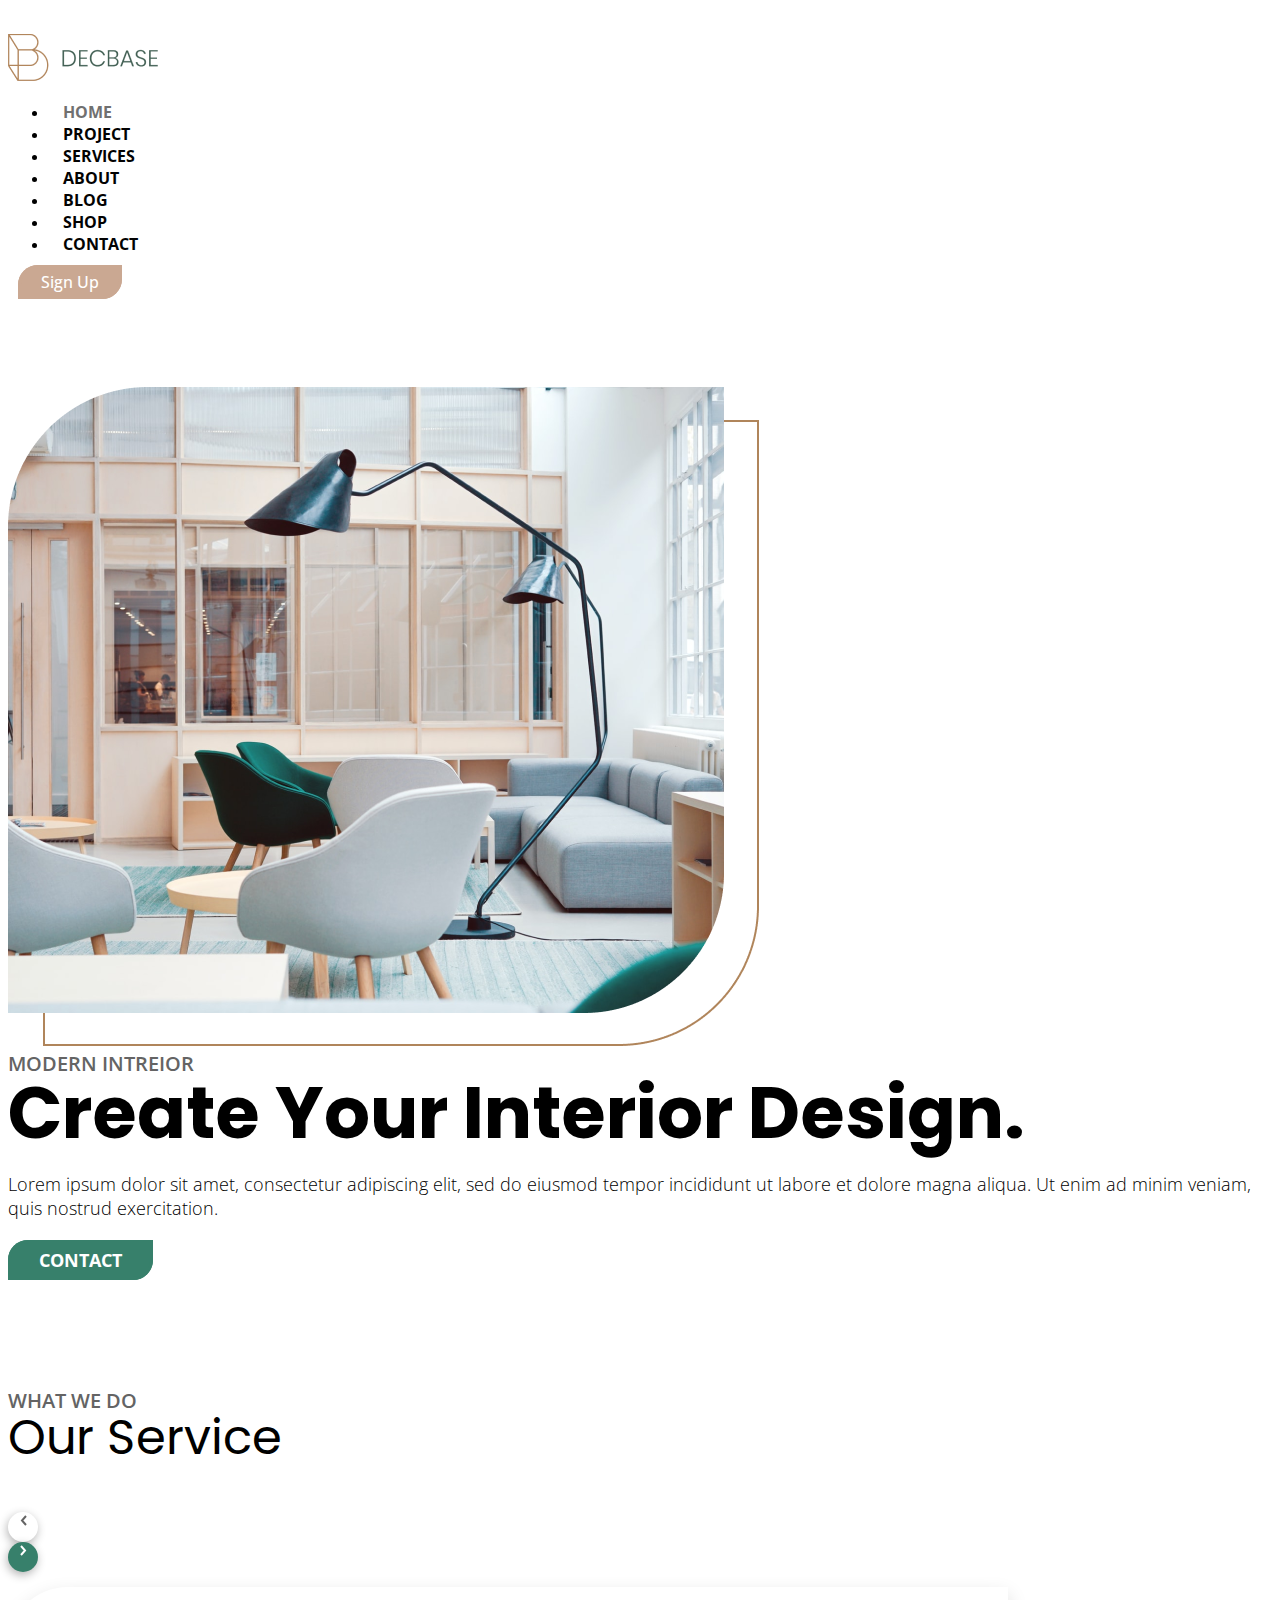
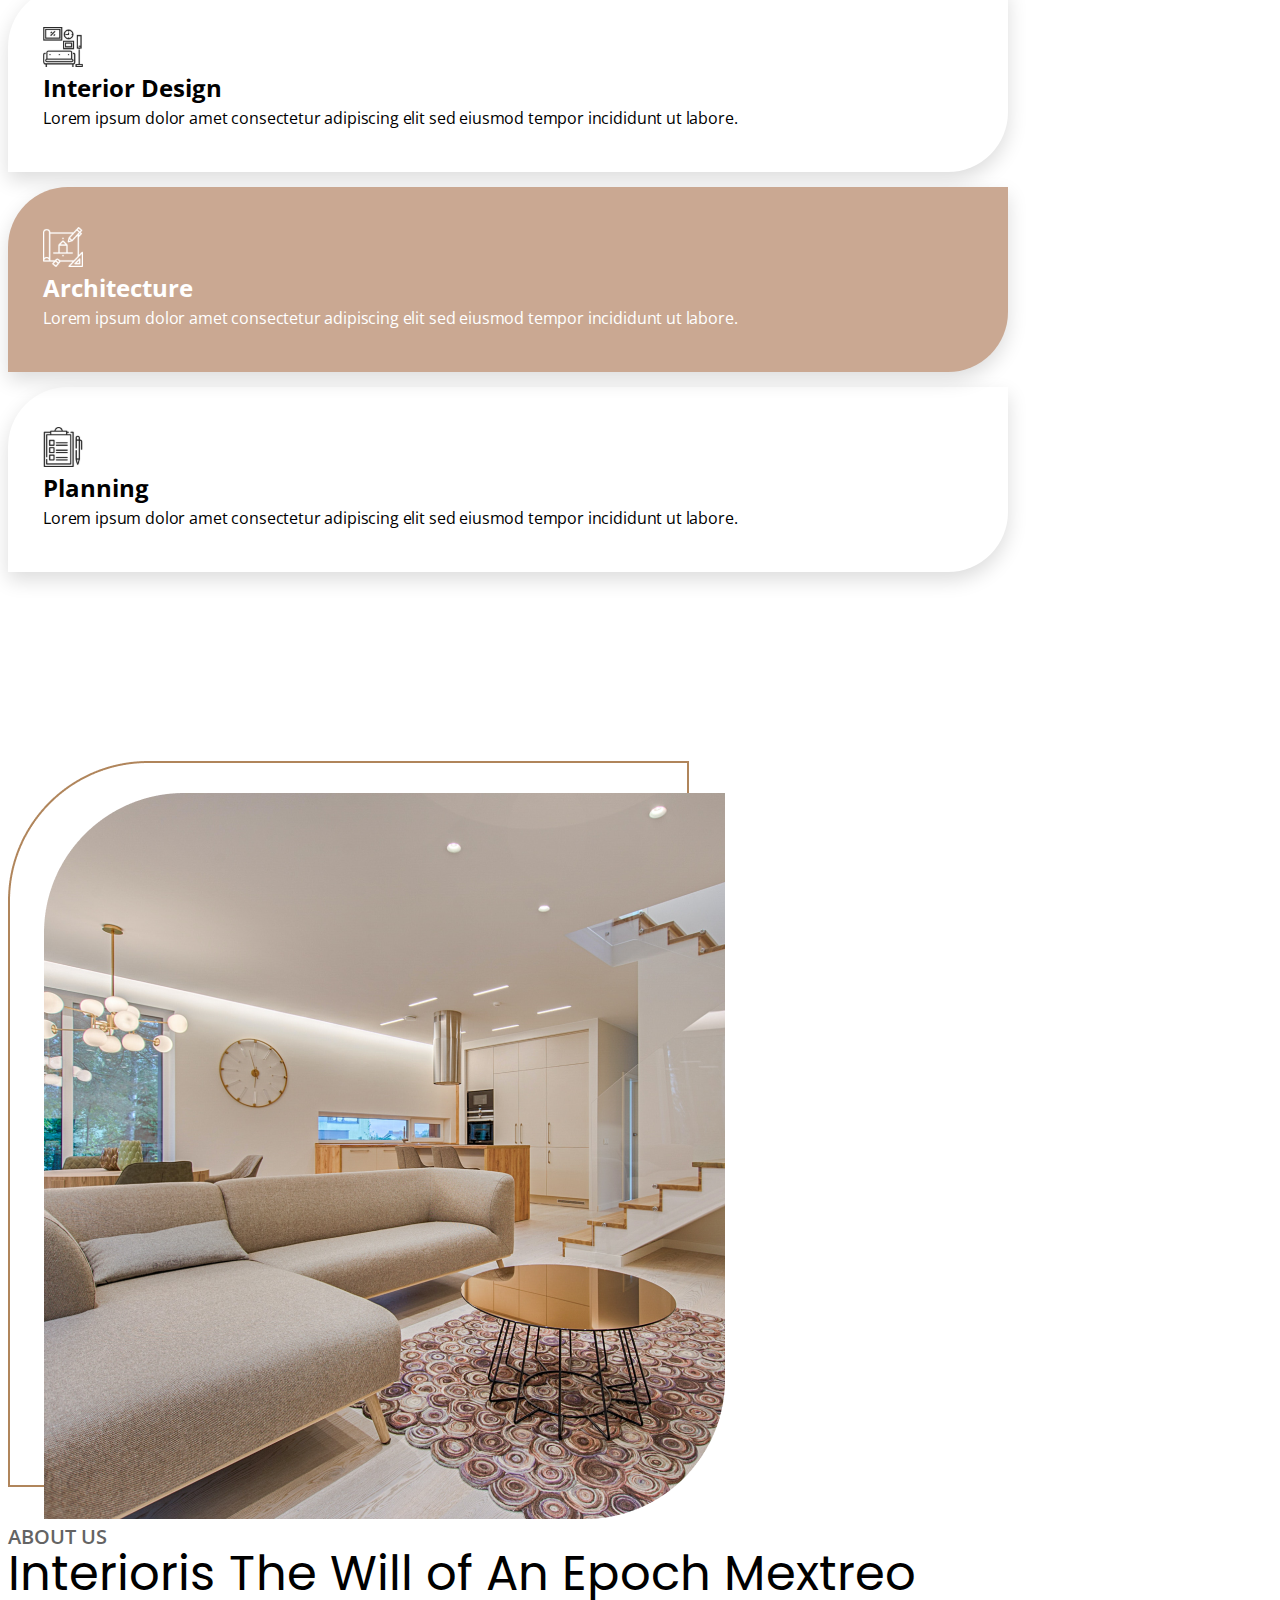
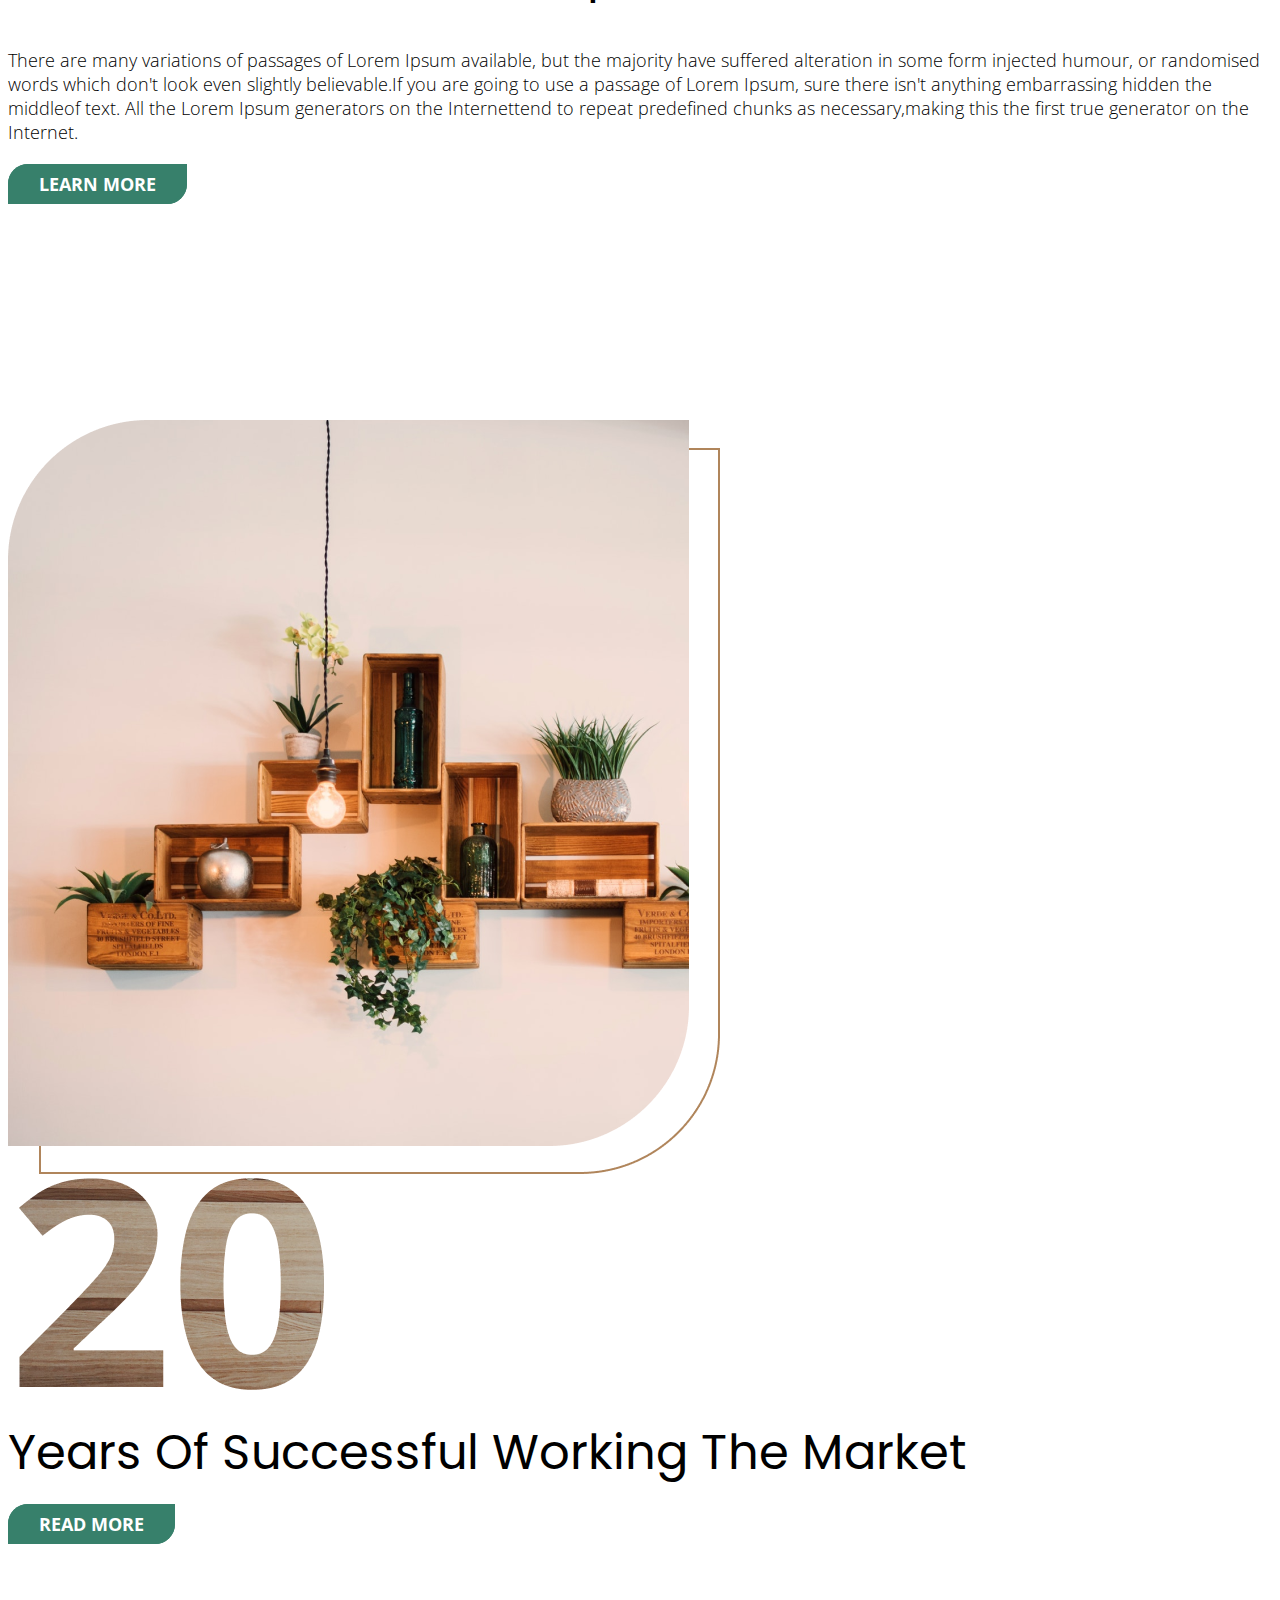
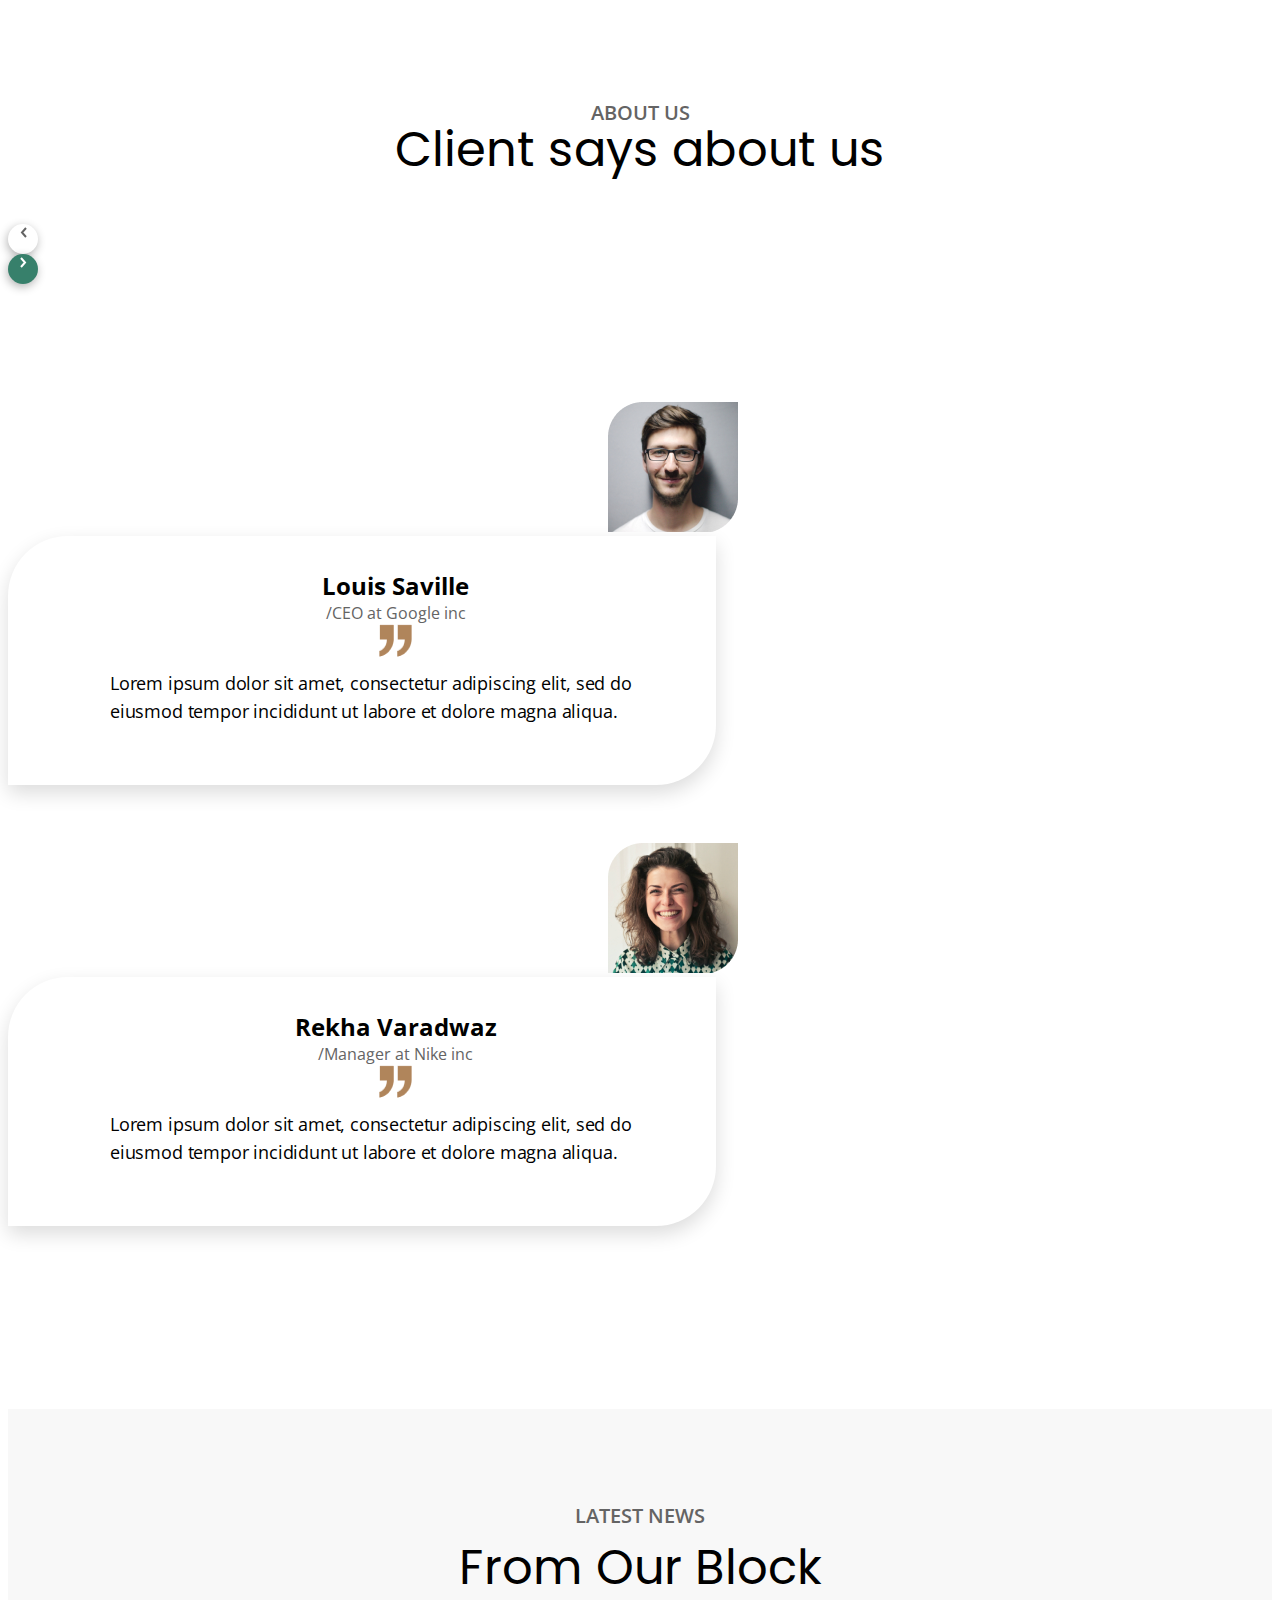
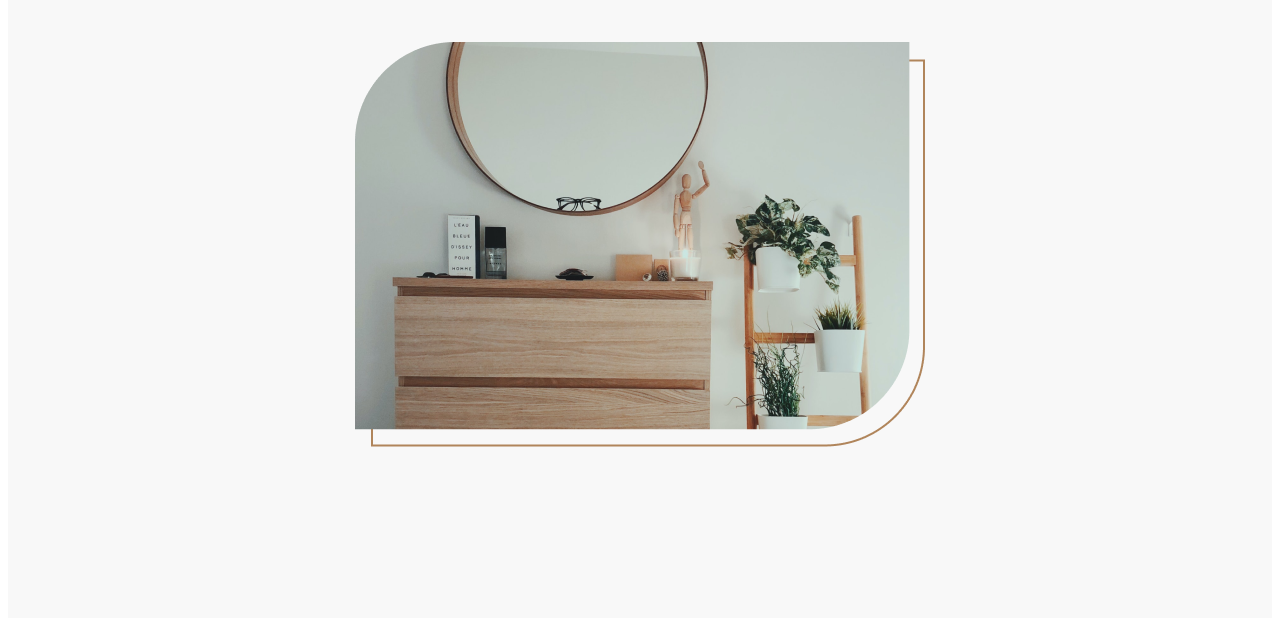
==== commit e3ec3b70: "News block started" ====
--- a/index.html
+++ b/index.html
@@ -148,7 +148,7 @@
                             <div class="d-flex justify-content-between mb-8">
                                 <div class="d-flex flex-row">
                                     <div class="client-name me-2">Louis Saville</div>
-                                    <div class="client-workspace">/CEO at Google inc</div>
+                                    <div class="client-workspace me-2">/CEO at Google inc</div>
                                 </div>
                                 <img src="/images/quotation.png" alt="" id="quotation">
                             </div>
@@ -163,7 +163,7 @@
                             <div class="d-flex justify-content-between mb-8">
                                 <div class="d-flex flex-row">
                                     <div class="client-name me-2">Rekha Varadwaz</div>
-                                    <div class="client-workspace">/Manager at Nike inc</div>
+                                    <div class="client-workspace me-2">/Manager at Nike inc</div>
                                 </div>
                                 <img src="/images/quotation.png" alt="" id="quotation">
                             </div>
@@ -171,6 +171,16 @@
                                 elit, sed do eiusmod tempor incididunt ut labore
                                 et dolore magna aliqua.</div>
                         </div>
+                    </div>
+                </div>
+            </div>
+            <div class="latest-news">
+                <div class="ad mb-21">LATEST NEWS</div>
+                <div class="block-title">From Our Block</div>
+                <div class="row row-cols-1 row-cols-xxl-2 align-content-">
+                    <div class="col d-flex justify-content-center">
+                        <img class="d-block mx-lg-auto img-fluid news-image" src="images/fourth.png" alt="">
+                        
                     </div>
                 </div>
             </div>
--- a/styles/style.css
+++ b/styles/style.css
@@ -228,8 +228,43 @@
     text-align: center;
 }
 
+.latest-news {
+    padding-top: 93px;
+    padding-bottom: 123px;
+    background-color: rgba(248, 248, 248, 1);
+    text-align: center;
+}
+
+.news-image {
+    padding-bottom: 44px;
+}
+
+.news-title {
+    font-family: 'Open Sans', sans-serif;
+    font-weight: 600;
+    font-size: 30px;
+    padding-bottom: 17px;
+}
+
+.news-text {
+    padding-bottom: 44px;
+    font-family: 'Open Sans';
+    font-style: normal;
+    font-weight: 400;
+    font-size: 18px;
+    line-height: 28px;
+}
+
+.news-button {
+    
+}
+
 .my-35 {
     margin: 35px 0px;
+}
+
+.mb-21 {
+    margin-bottom: 15px;
 }
 
 .mb-15 {
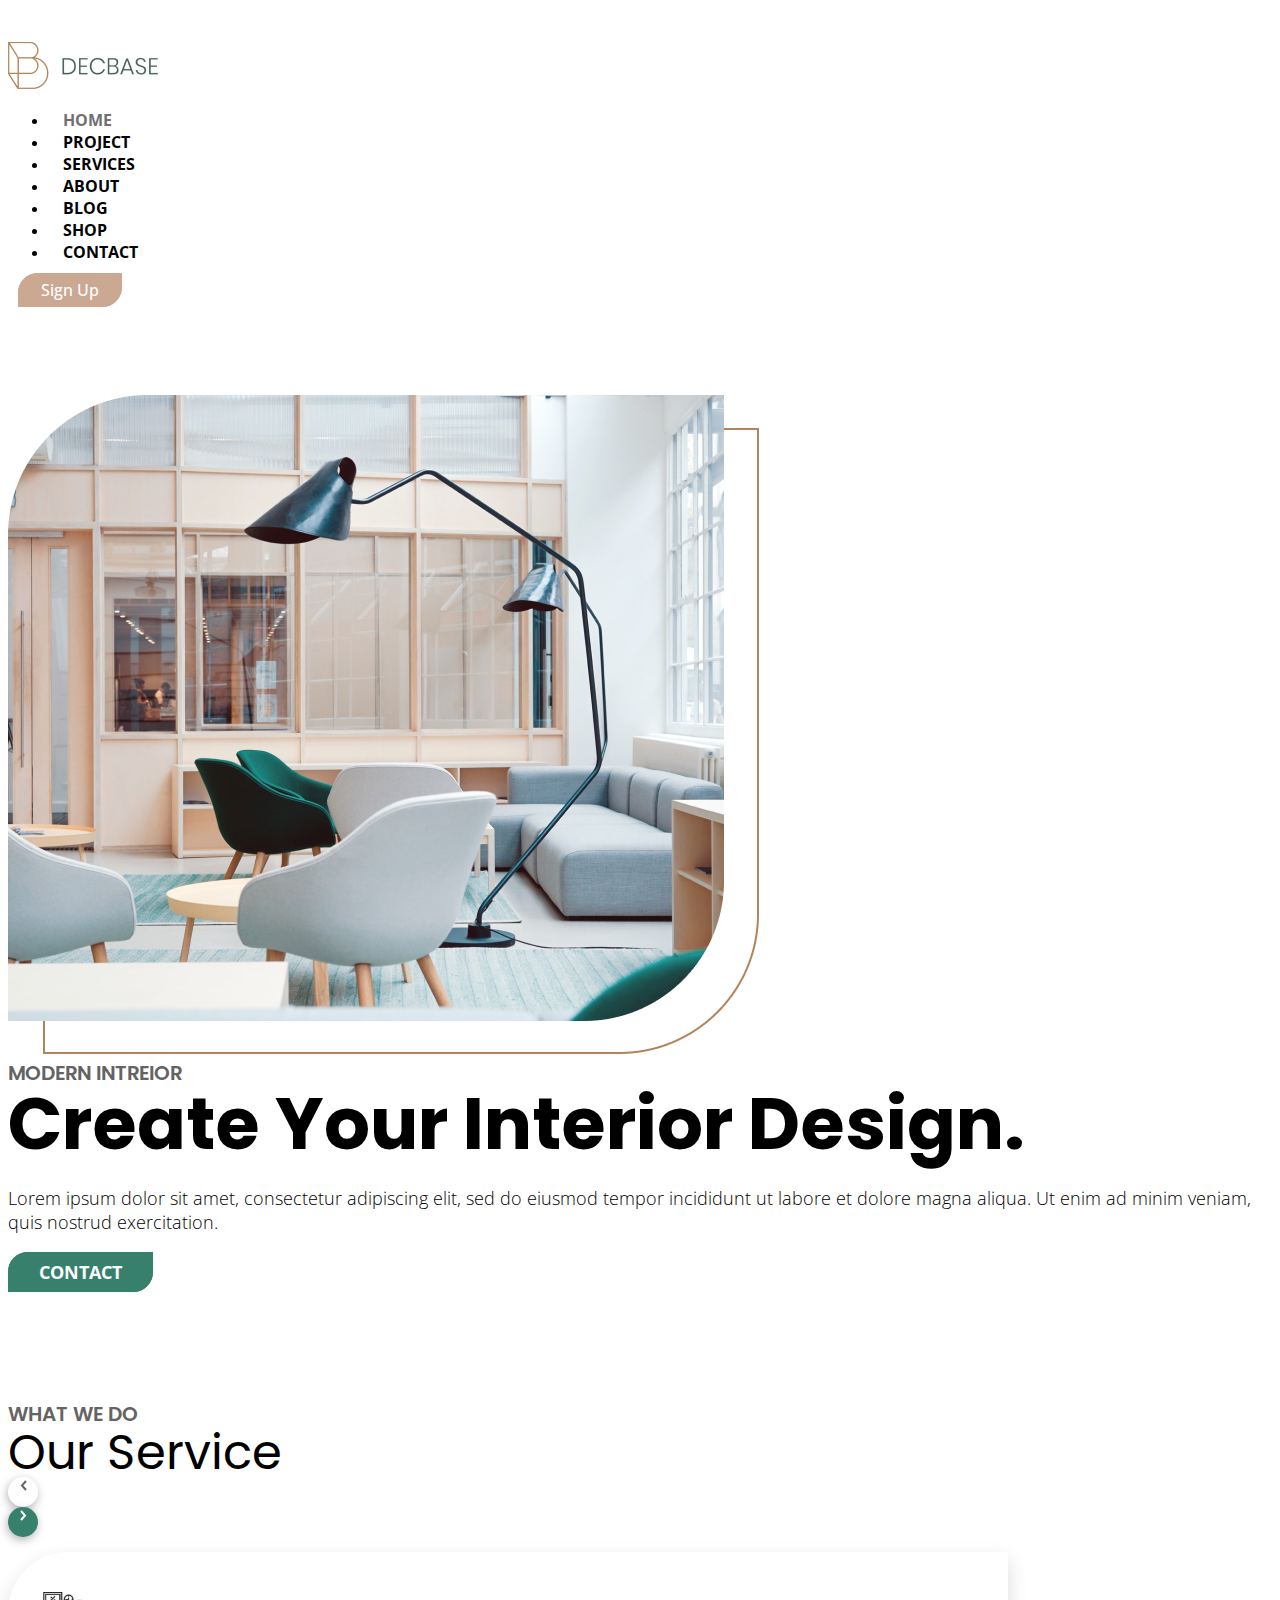
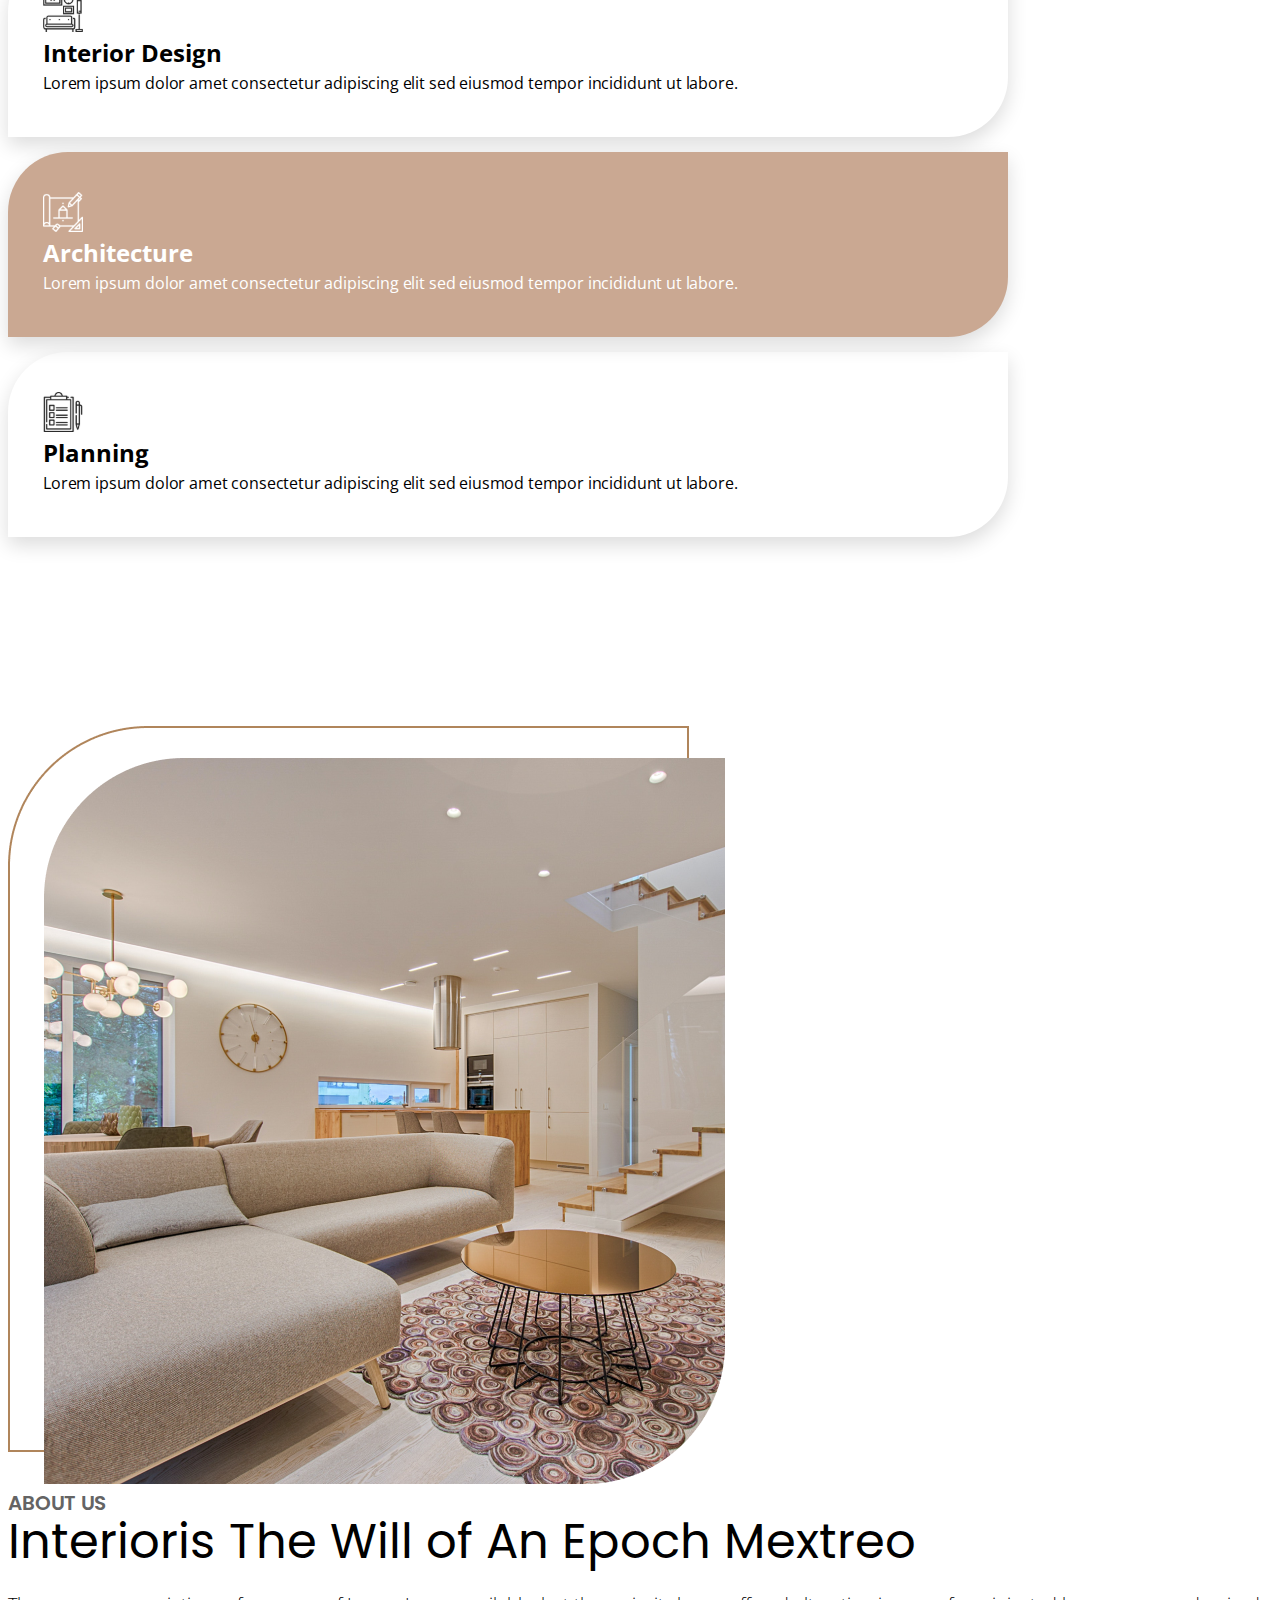
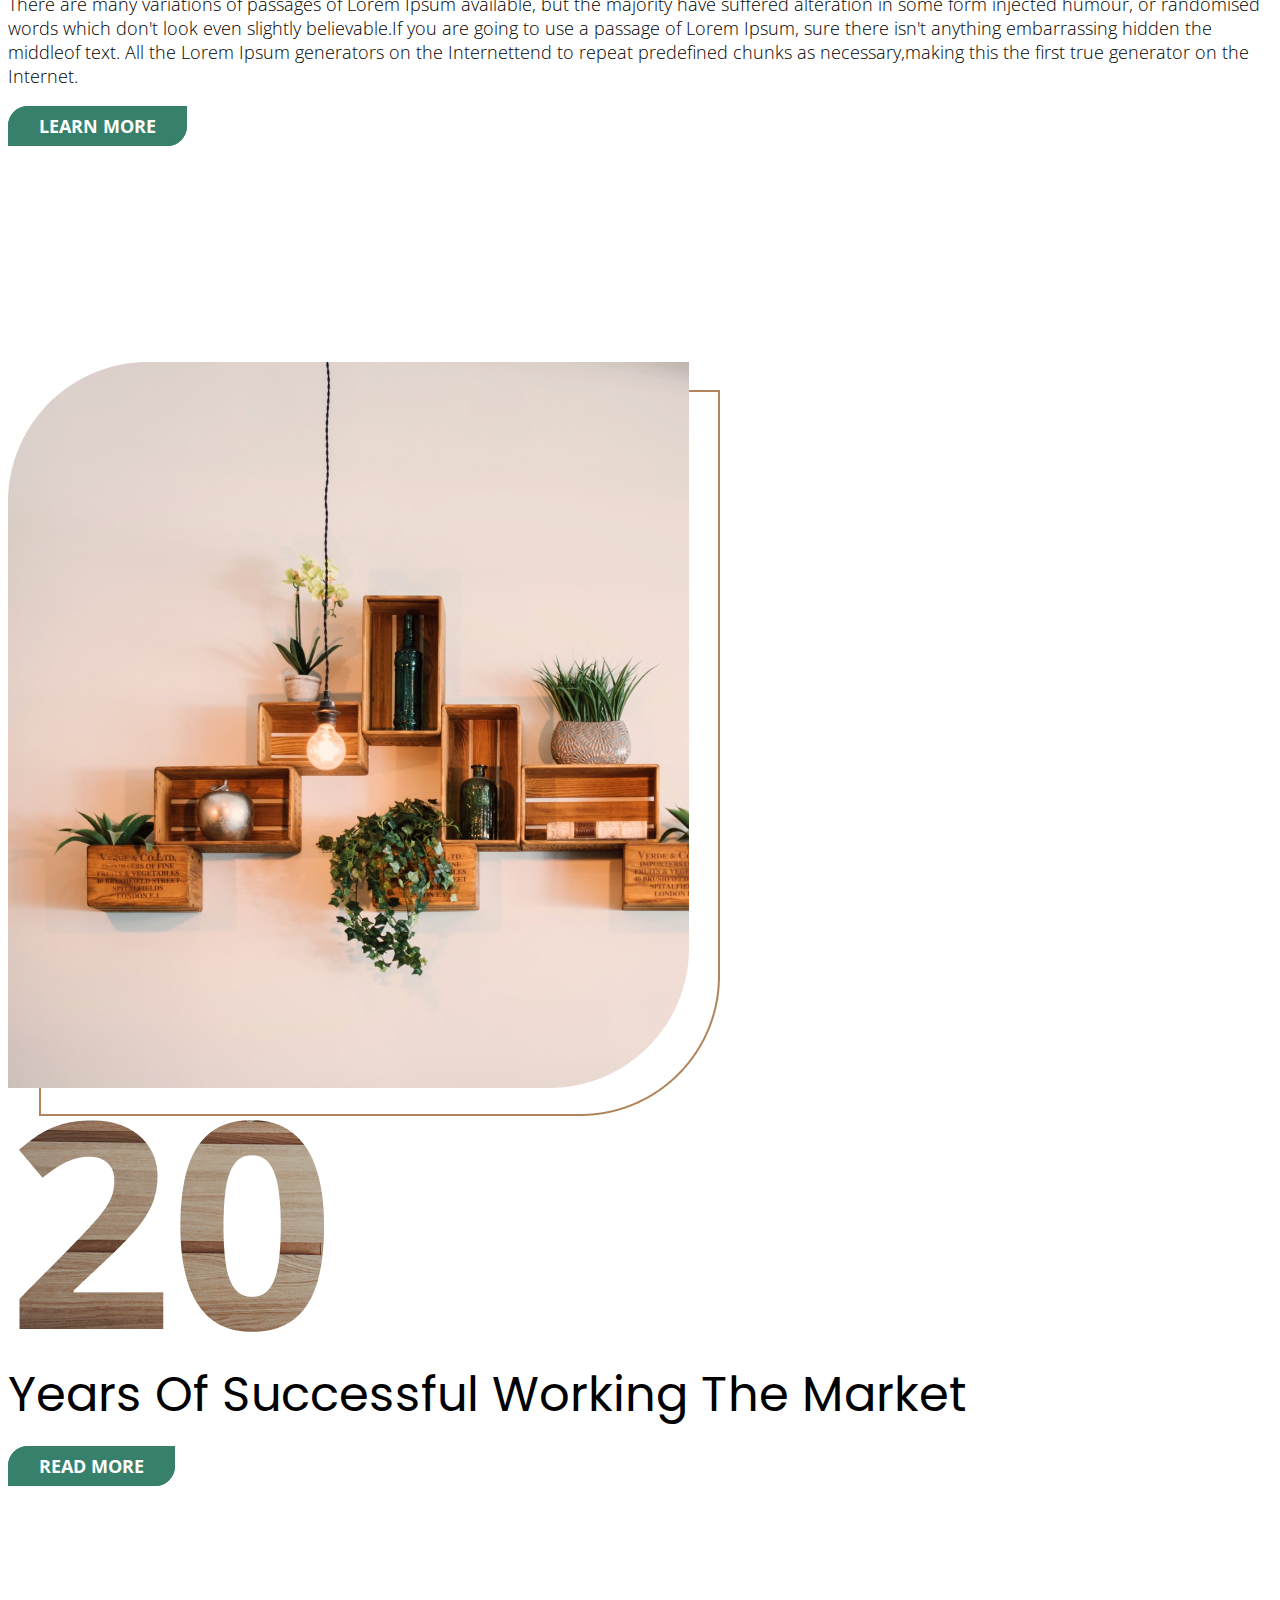
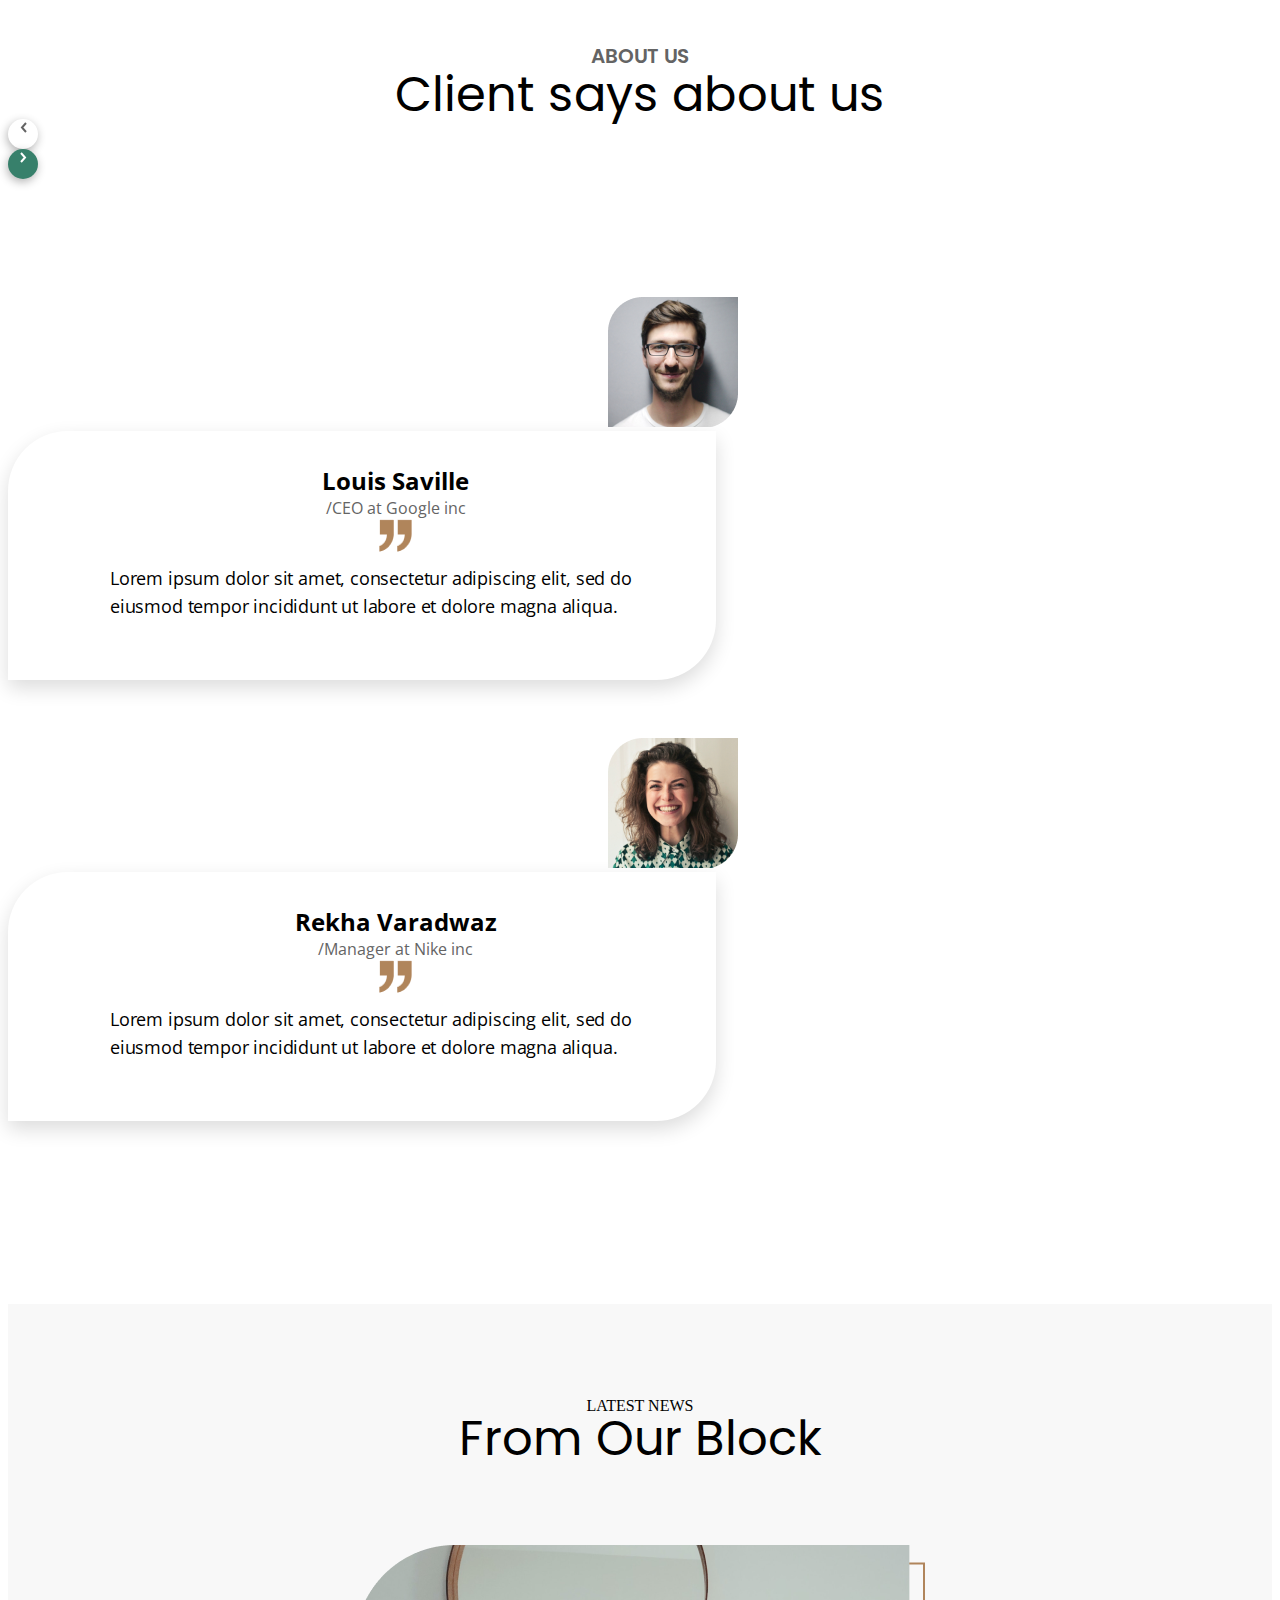
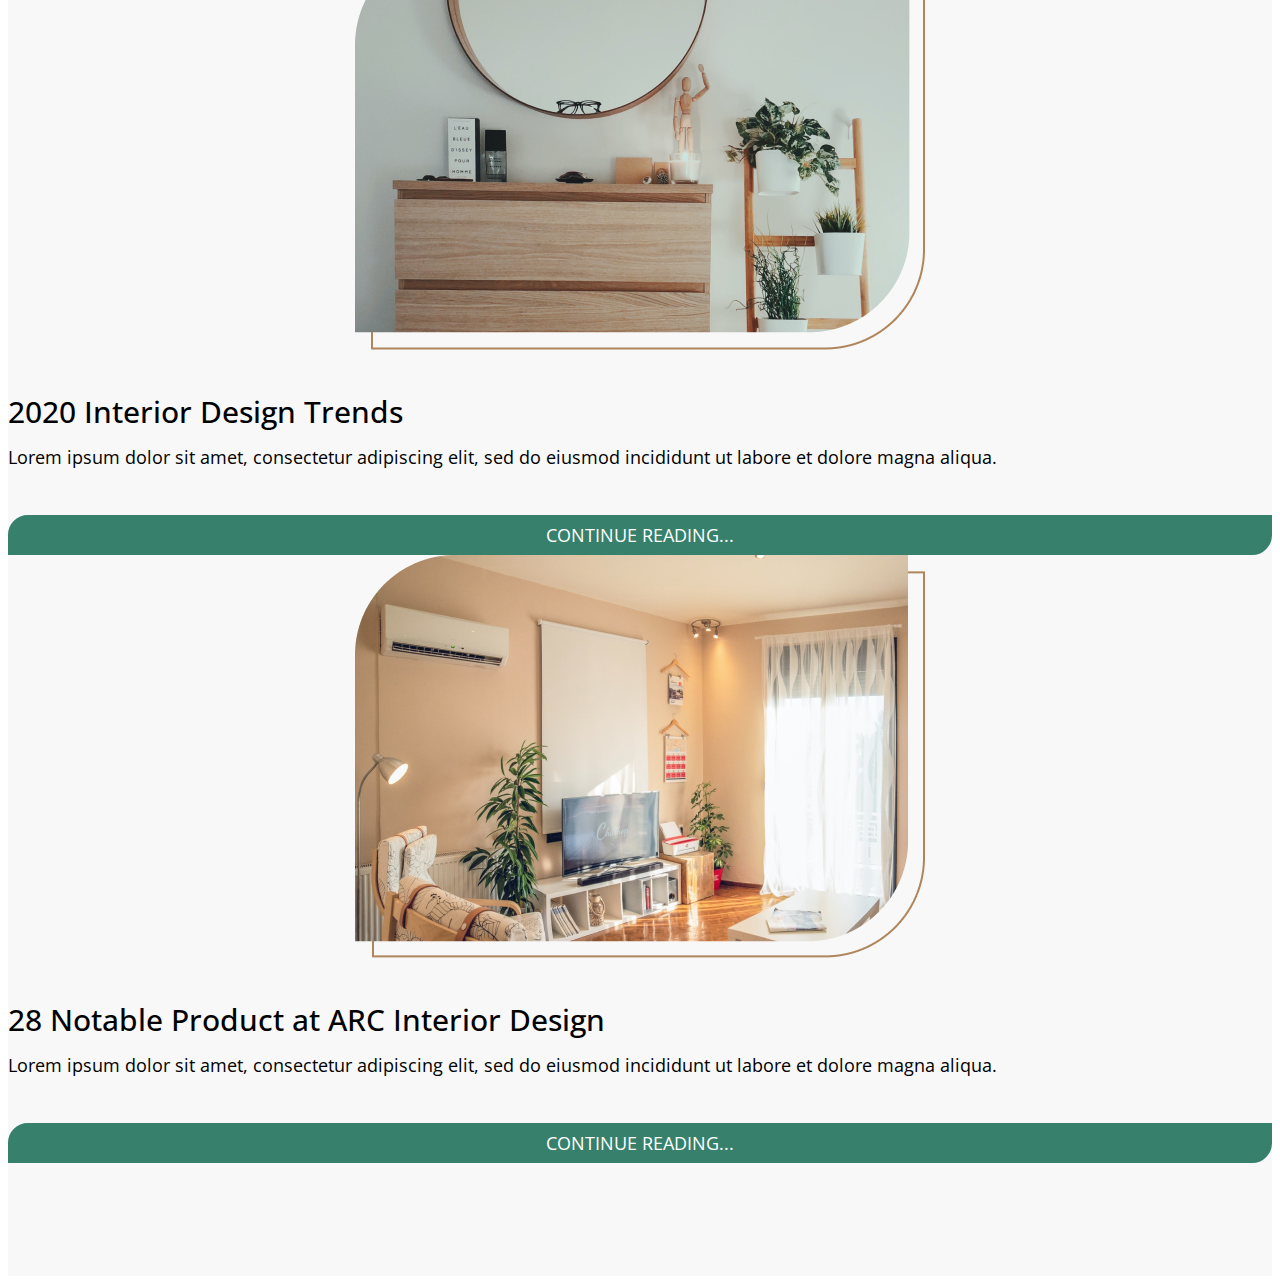
==== commit 05aaa2aa: "News block finished" ====
--- a/index.html
+++ b/index.html
@@ -13,7 +13,7 @@
 </head>
 
 <body>
-    <div class="container">
+    <div class="main">
         <header class="header d-flex flex-wrap justify-content-center">
             <a href="/" class="d-flex align-items-center col-md-3 mb-2 mb-md-0 text-dark text-decoration-none">
                 <img class="bi" src="images/logo.png">
@@ -32,14 +32,14 @@
             </a>
         </header>
         <main>
-            <div class="first-block">
+            <div class="modern-interior container">
                 <div class="row flex-lg-row-reverse align-items-center g-5">
                     <div class="col-10 col-sm-8 col-lg-6">
                         <img class="d-block mx-lg-auto img-fluid" src="images/first.png" alt="">
                     </div>
                     <div class="col-10 col-lg-6 ">
-                        <div class="ad">MODERN INTREIOR</div>
-                        <div class="title">Create Your Interior Design.</div>
+                        <div class="subtitle">MODERN INTREIOR</div>
+                        <div class="title-bold">Create Your Interior Design.</div>
                         <div class="description">Lorem ipsum dolor sit amet, consectetur adipiscing elit, sed do eiusmod
                             tempor incididunt ut labore et dolore magna aliqua. Ut enim ad minim veniam, quis nostrud
                             exercitation.</div>
@@ -49,10 +49,10 @@
                     </div>
                 </div>
             </div>
-            <div class="second-block">
-                <div class="ad">WHAT WE DO</div>
+            <div class="what-we-do container">
+                <div class="subtitle">WHAT WE DO</div>
                 <div class="d-flex flex-row justify-content-between">
-                    <div class="block-title">Our Service</div>
+                    <div class="title-medium">Our Service</div>
                     <div class="circles d-flex">
                         <div class="circle-white me-3">
                             <img src="images/arrow-left.svg" alt="">
@@ -95,14 +95,14 @@
                     </div>
                 </div>
             </div>
-            <div class="third-block">
+            <div class="about-us container">
                 <div class="row flex-lg-row align-items-center g-5">
                     <div class="col-10 col-sm-8 col-lg-6">
                         <img class="d-block mx-lg-auto img-fluid" src="images/second.png" alt="">
                     </div>
                     <div class="col-10 col-lg-6 ">
-                        <div class="ad">ABOUT US</div>
-                        <div class="block-title">Interioris The Will of An Epoch Mextreo</div>
+                        <div class="subtitle">ABOUT US</div>
+                        <div class="title-medium">Interioris The Will of An Epoch Mextreo</div>
                         <div class="description">There are many variations of passages of Lorem Ipsum available,
                             but the majority have suffered alteration in some form injected
                             humour, or randomised words which don't look even slightly
@@ -117,21 +117,21 @@
                     </div>
                 </div>
             </div>
-            <div class="fourth-block">
+            <div class="twenty-years container">
                 <div class="row flex-lg-row-reverse align-items-center g-5">
                     <div class="col-10 col-sm-8 col-lg-6">
                         <img class="d-block mx-lg-auto img-fluid" src="images/third.png" alt="">
                     </div>
                     <div class="col-10 col-lg-6 ">
                         <img class="d-block img-fluid" src="images/wooden_twenty.png" alt="">
-                        <div class="block-title my-35">Years Of Successful Working The Market</div>
+                        <div class="title-medium my-35">Years Of Successful Working The Market</div>
                         <a href="/" class="contact bordered">READ MORE</a>
                     </div>
                 </div>
             </div>
-            <div class="fifth-block">
-                <div class="ad">ABOUT US</div>
-                <div class="block-title my-0">Client says about us</div>
+            <div class="clients-reviews container">
+                <div class="subtitle">ABOUT US</div>
+                <div class="title-medium my-0">Client says about us</div>
                 <div class="circles-second d-flex justify-content-end">
                     <div class="circle-white me-3">
                         <img src="images/arrow-left.svg" alt="">
@@ -141,12 +141,12 @@
                     </div>
                 </div>
 
-                <div class="row row-cols-1 row-cols-xxl-2 align-content-">
+                <div class="row row-cols-1 row-cols-xxl-2">
                     <div class="col client-card-block d-flex justify-content-center">
-                        <img src="images/louis.png" alt="Rekha" id="client-avatar">
+                        <img src="images/louis.png" alt="Louis" id="client-avatar">
                         <div class="client-card">
                             <div class="d-flex justify-content-between mb-8">
-                                <div class="d-flex flex-row">
+                                <div class="d-flex flex-column flex-md-row">
                                     <div class="client-name me-2">Louis Saville</div>
                                     <div class="client-workspace me-2">/CEO at Google inc</div>
                                 </div>
@@ -161,7 +161,7 @@
                         <img src="images/rekha.png" alt="Rekha" id="client-avatar">
                         <div class="client-card">
                             <div class="d-flex justify-content-between mb-8">
-                                <div class="d-flex flex-row">
+                                <div class="d-flex flex-column flex-md-row">
                                     <div class="client-name me-2">Rekha Varadwaz</div>
                                     <div class="client-workspace me-2">/Manager at Nike inc</div>
                                 </div>
@@ -175,12 +175,24 @@
                 </div>
             </div>
             <div class="latest-news">
-                <div class="ad mb-21">LATEST NEWS</div>
-                <div class="block-title">From Our Block</div>
-                <div class="row row-cols-1 row-cols-xxl-2 align-content-">
-                    <div class="col d-flex justify-content-center">
-                        <img class="d-block mx-lg-auto img-fluid news-image" src="images/fourth.png" alt="">
-                        
+                <div class="container">
+                    <div class="ad">LATEST NEWS</div>
+                    <div class="title-medium mb-82">From Our Block</div>
+                    <div class="row row-cols-1 row-cols-xxl-2 g-5">
+                        <div class="news-block col d-flex flex-column">
+                            <img class="d-block img-fluid news-image" src="images/fourth.png" alt="">
+                            <div class="news-title">2020 Interior Design Trends</div>
+                            <div class="news-text">Lorem ipsum dolor sit amet, consectetur adipiscing elit, sed do
+                                eiusmod incididunt ut labore et dolore magna aliqua.</div>
+                            <div class="news-button bordered">Continue reading...</div>
+                        </div>
+                        <div class="news-block col d-flex flex-column">
+                            <img class="d-block img-fluid news-image" src="images/fifth.png" alt="">
+                            <div class="news-title">28 Notable Product at ARC Interior Design</div>
+                            <div class="news-text">Lorem ipsum dolor sit amet, consectetur adipiscing elit, sed do
+                                eiusmod incididunt ut labore et dolore magna aliqua.</div>
+                            <div class="news-button bordered">Continue reading...</div>
+                        </div>
                     </div>
                 </div>
             </div>
--- a/styles/style.css
+++ b/styles/style.css
@@ -2,8 +2,8 @@
 @import url('https://fonts.googleapis.com/css2?family=Poppins:wght@500;600&display=swap');
 
 .header {
-    margin-top: 34px;
-    margin-bottom: 94px;
+    padding-top: 34px;
+    padding-bottom: 94px;
 }
 
 a.nav {
@@ -11,6 +11,7 @@
     font-size: 16px;
     font-family: 'Open Sans', sans-serif;
     font-weight: bold;
+    text-transform: uppercase;
     padding: 10px;
     margin: 0px 5px;
 }
@@ -54,23 +55,22 @@
     background: rgba(55, 128, 107, 1);
 }
 
-.ad {
-    font-family: 'Open Sans', sans-serif;
+.subtitle {
+    font-family: 'Poppins';
     font-size: 20px;
     font-weight: 600;
+    text-transform: uppercase;
     color: rgb(100, 100, 100);
 }
 
-.title {
-    margin-bottom: 23px;
+.title-bold {
     font-size: 72px;
     line-height: 100%;
     font-family: 'Poppins', sans-serif;
     font-weight: bold;
 }
 
-.block-title {
-    margin-bottom: 50px;
+.title-medium {
     font-size: 48px;
     line-height: 100%;
     font-family: 'Poppins', sans-serif;
@@ -81,12 +81,13 @@
     font-size: 18px;
     font-family: 'Open Sans', sans-serif;
     font-weight: lighter;
-    margin-bottom: 28px;
+    margin: 26px 0px;
+
 }
 
 .bordered {
     padding: 1px 4px;
-    border-radius: 20px 0px ;
+    border-radius: 20px 0px;
 }
 
 .image-bordered {
@@ -207,43 +208,47 @@
     text-align: center;
 }
 
-.first-block {
+.modern-interior {
     margin-bottom: 115px;
 }
 
-.second-block {
+.what-we-do {
     margin-bottom: 189px;
 }
 
-.third-block {
+.about-us {
     margin-bottom: 224px;
 }
 
-.fourth-block {
+.twenty-years {
     margin-bottom: 163px;
 }
 
-.fifth-block {
+.clients-reviews {
     margin-bottom: 183px;
     text-align: center;
 }
 
 .latest-news {
     padding-top: 93px;
-    padding-bottom: 123px;
+    padding-bottom: 113px;
     background-color: rgba(248, 248, 248, 1);
     text-align: center;
+    background-size: 100%;
 }
 
 .news-image {
     padding-bottom: 44px;
+    max-width: 570px;
 }
 
 .news-title {
     font-family: 'Open Sans', sans-serif;
-    font-weight: 600;
+    font-weight: 500;
     font-size: 30px;
     padding-bottom: 17px;
+    line-height: 28px;
+    text-align: start;
 }
 
 .news-text {
@@ -253,18 +258,32 @@
     font-weight: 400;
     font-size: 18px;
     line-height: 28px;
+    text-align: start;
 }
 
 .news-button {
-    
+    color: white;
+    font-size: 18px;
+    font-family: 'Open Sans', sans-serif;
+    text-transform: uppercase;
+    font-weight: regular;
+    padding: 5px 28px;
+    align-self: center;
+    border: 3px solid rgba(55, 128, 107, 1);
+    background: rgba(55, 128, 107, 1);
+    align-self: flex-start;
+}
+
+.news-button:link {
+    text-decoration: none;
 }
 
 .my-35 {
     margin: 35px 0px;
 }
 
-.mb-21 {
-    margin-bottom: 15px;
+.mb-82 {
+    margin-bottom: 82px;
 }
 
 .mb-15 {
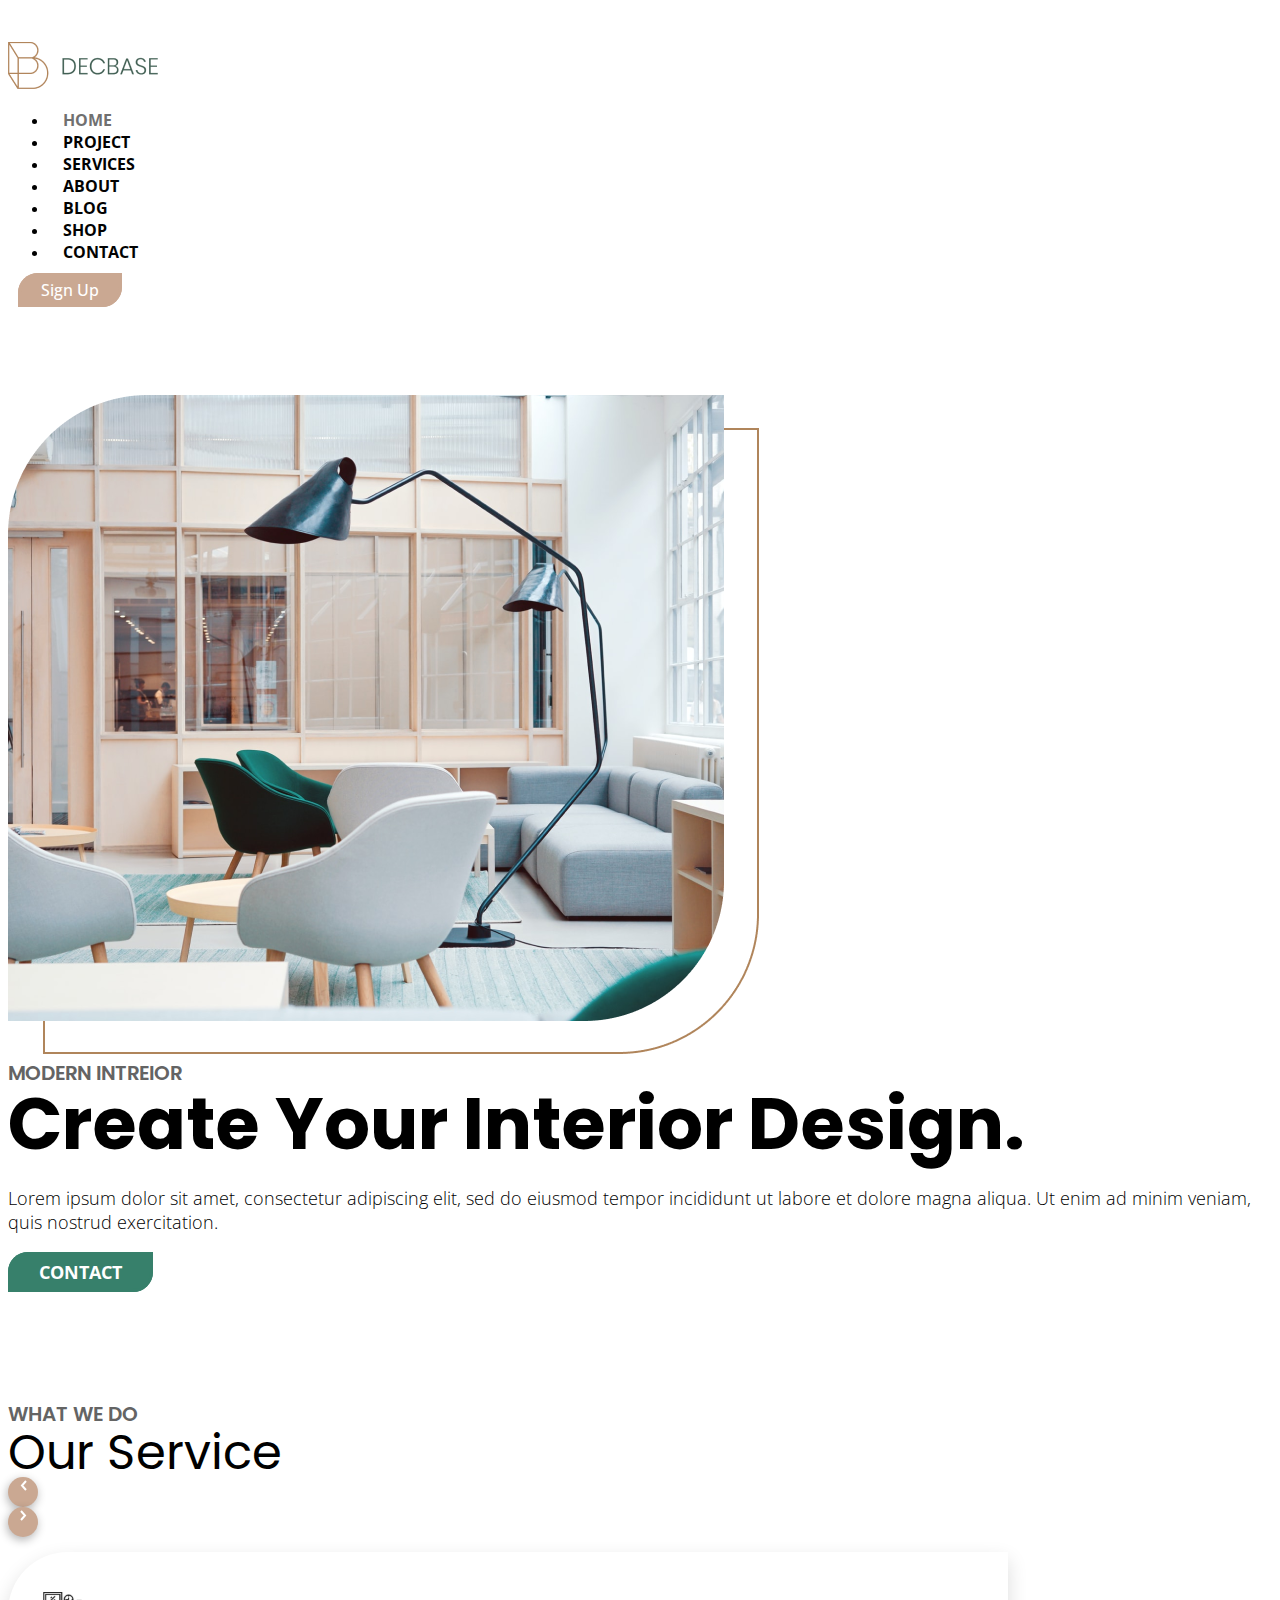
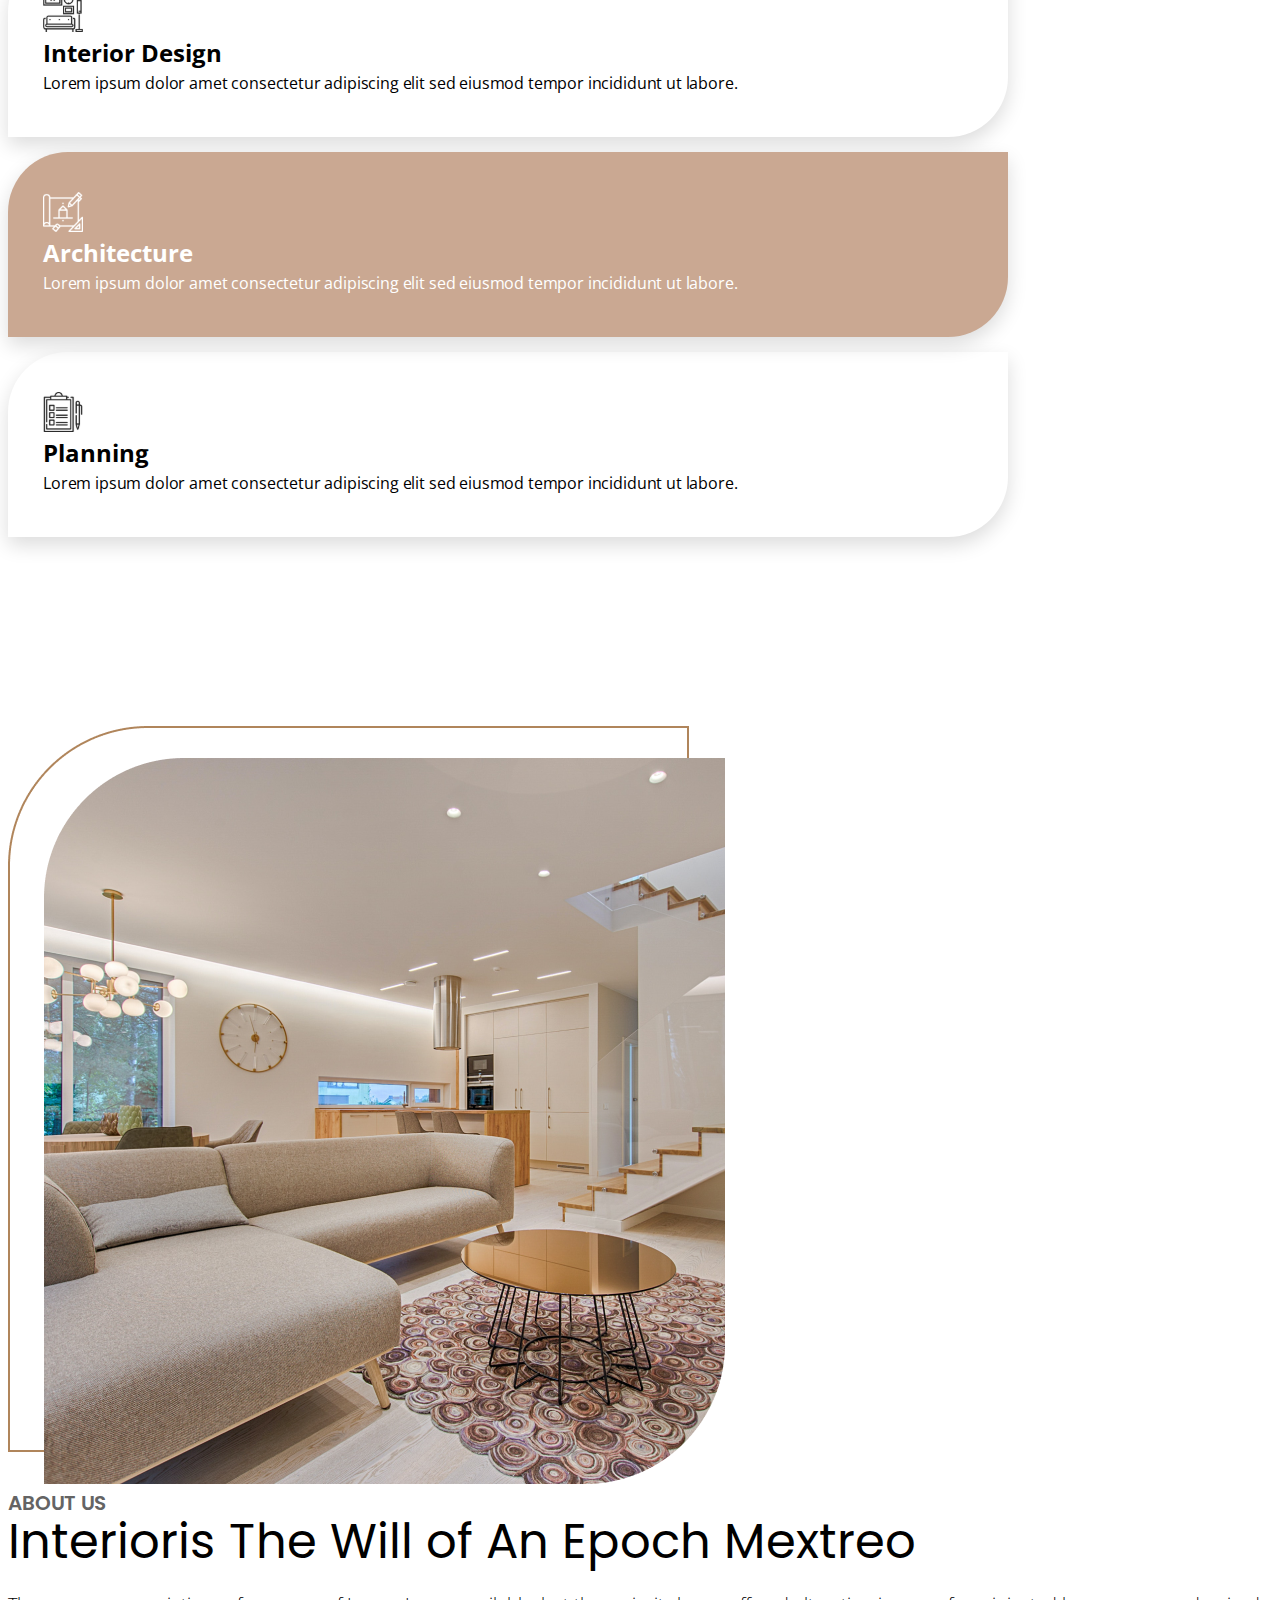
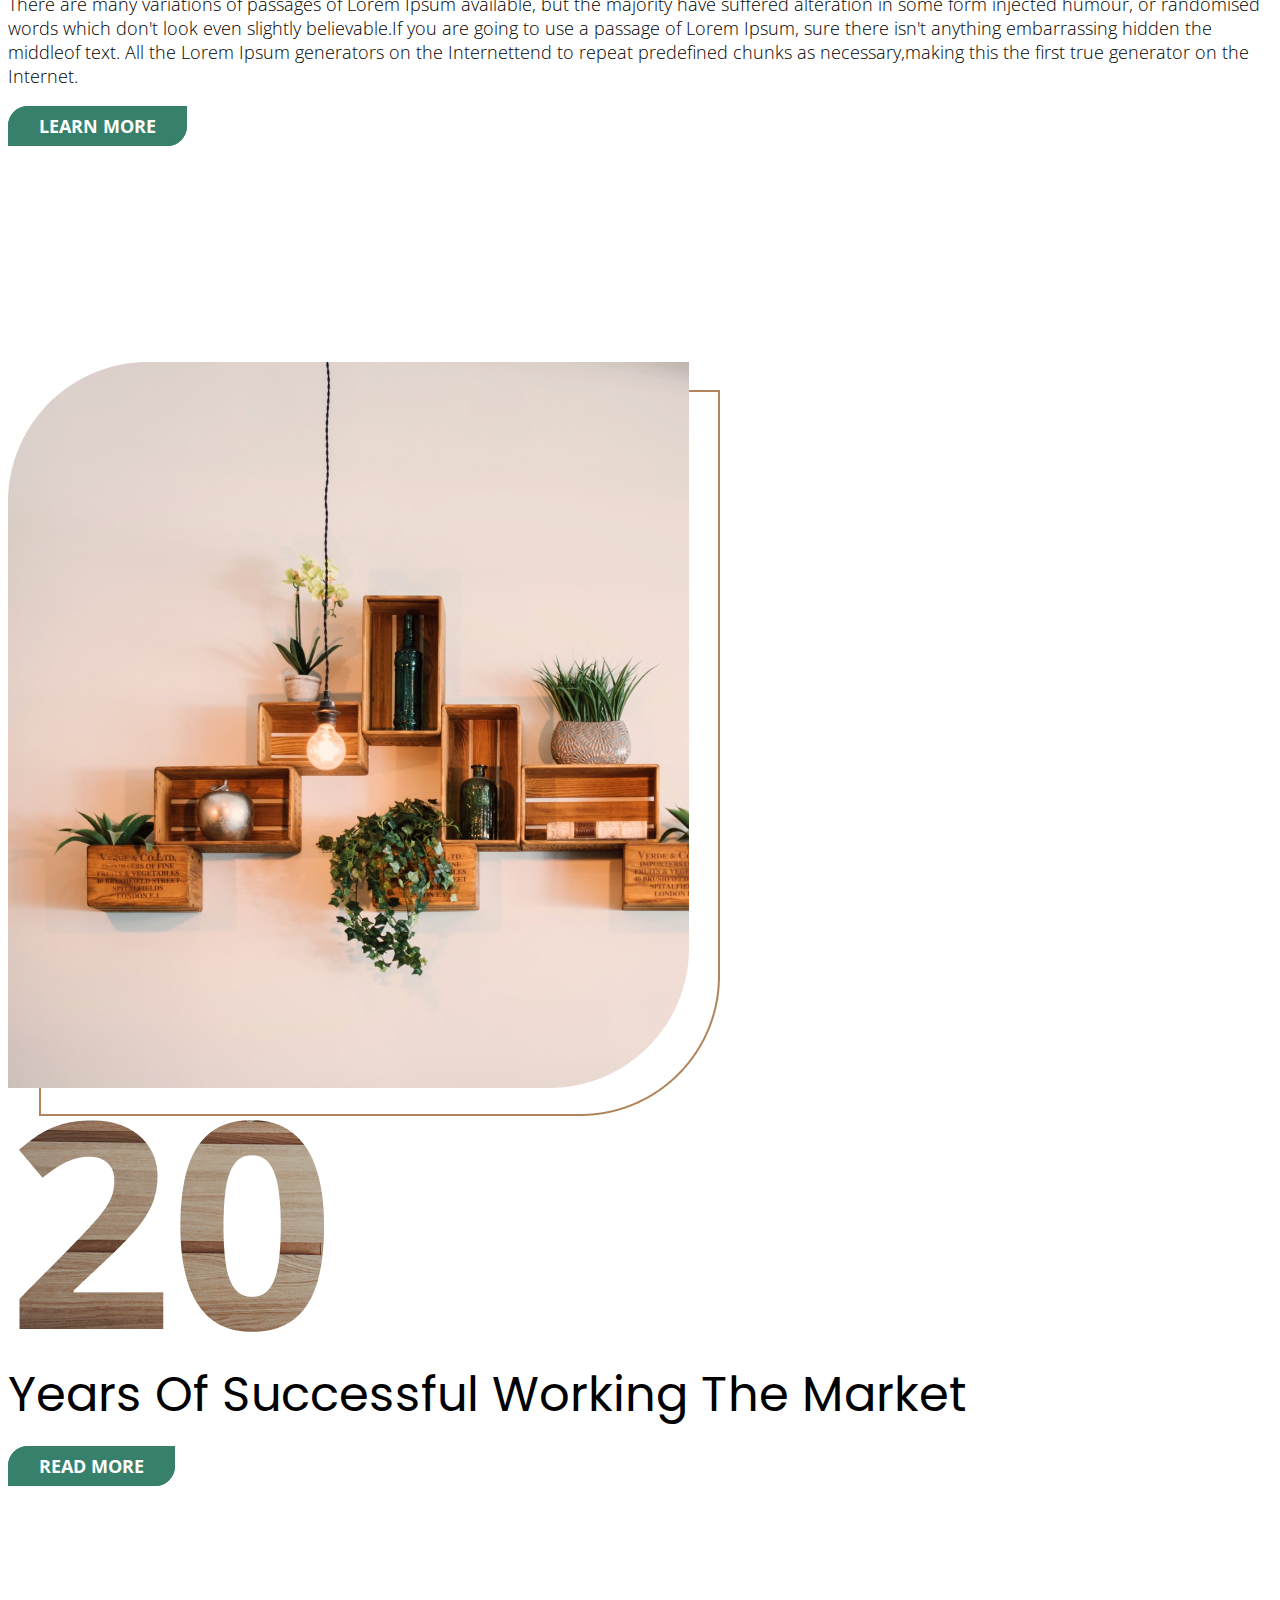
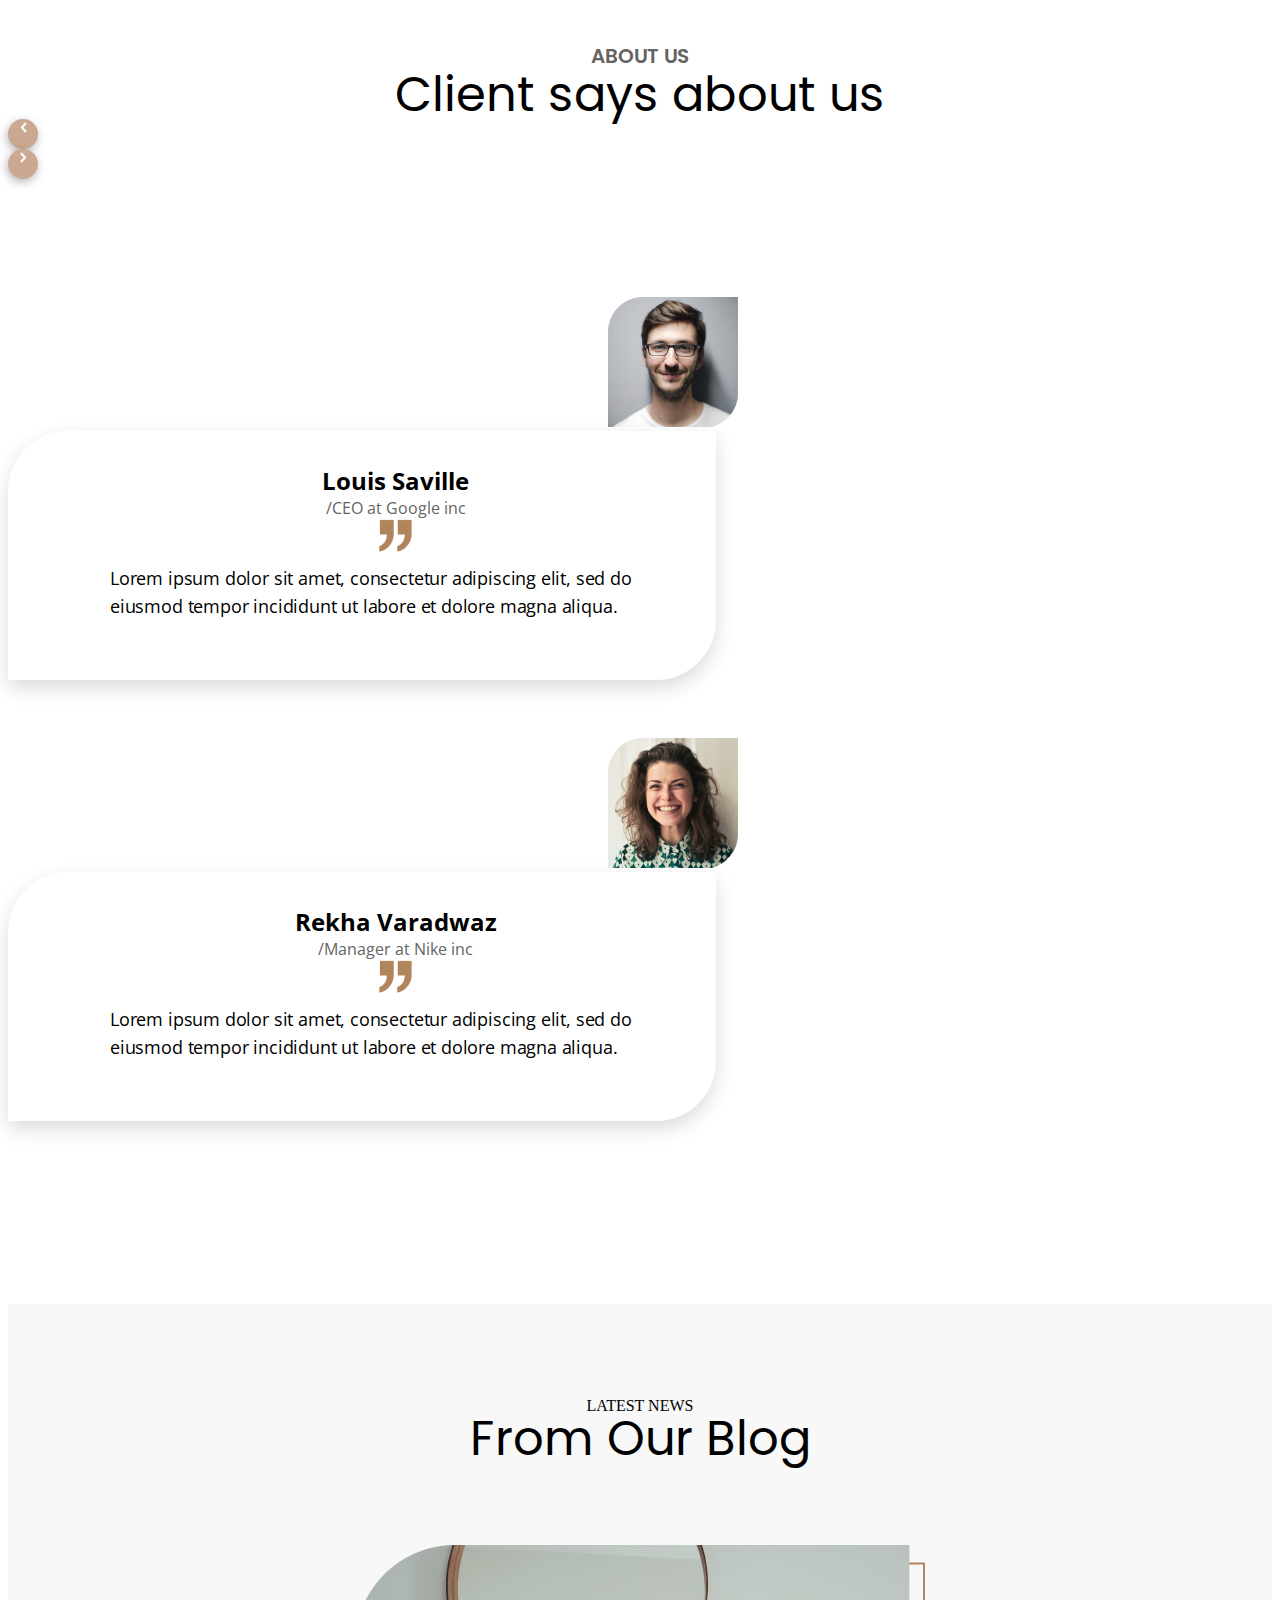
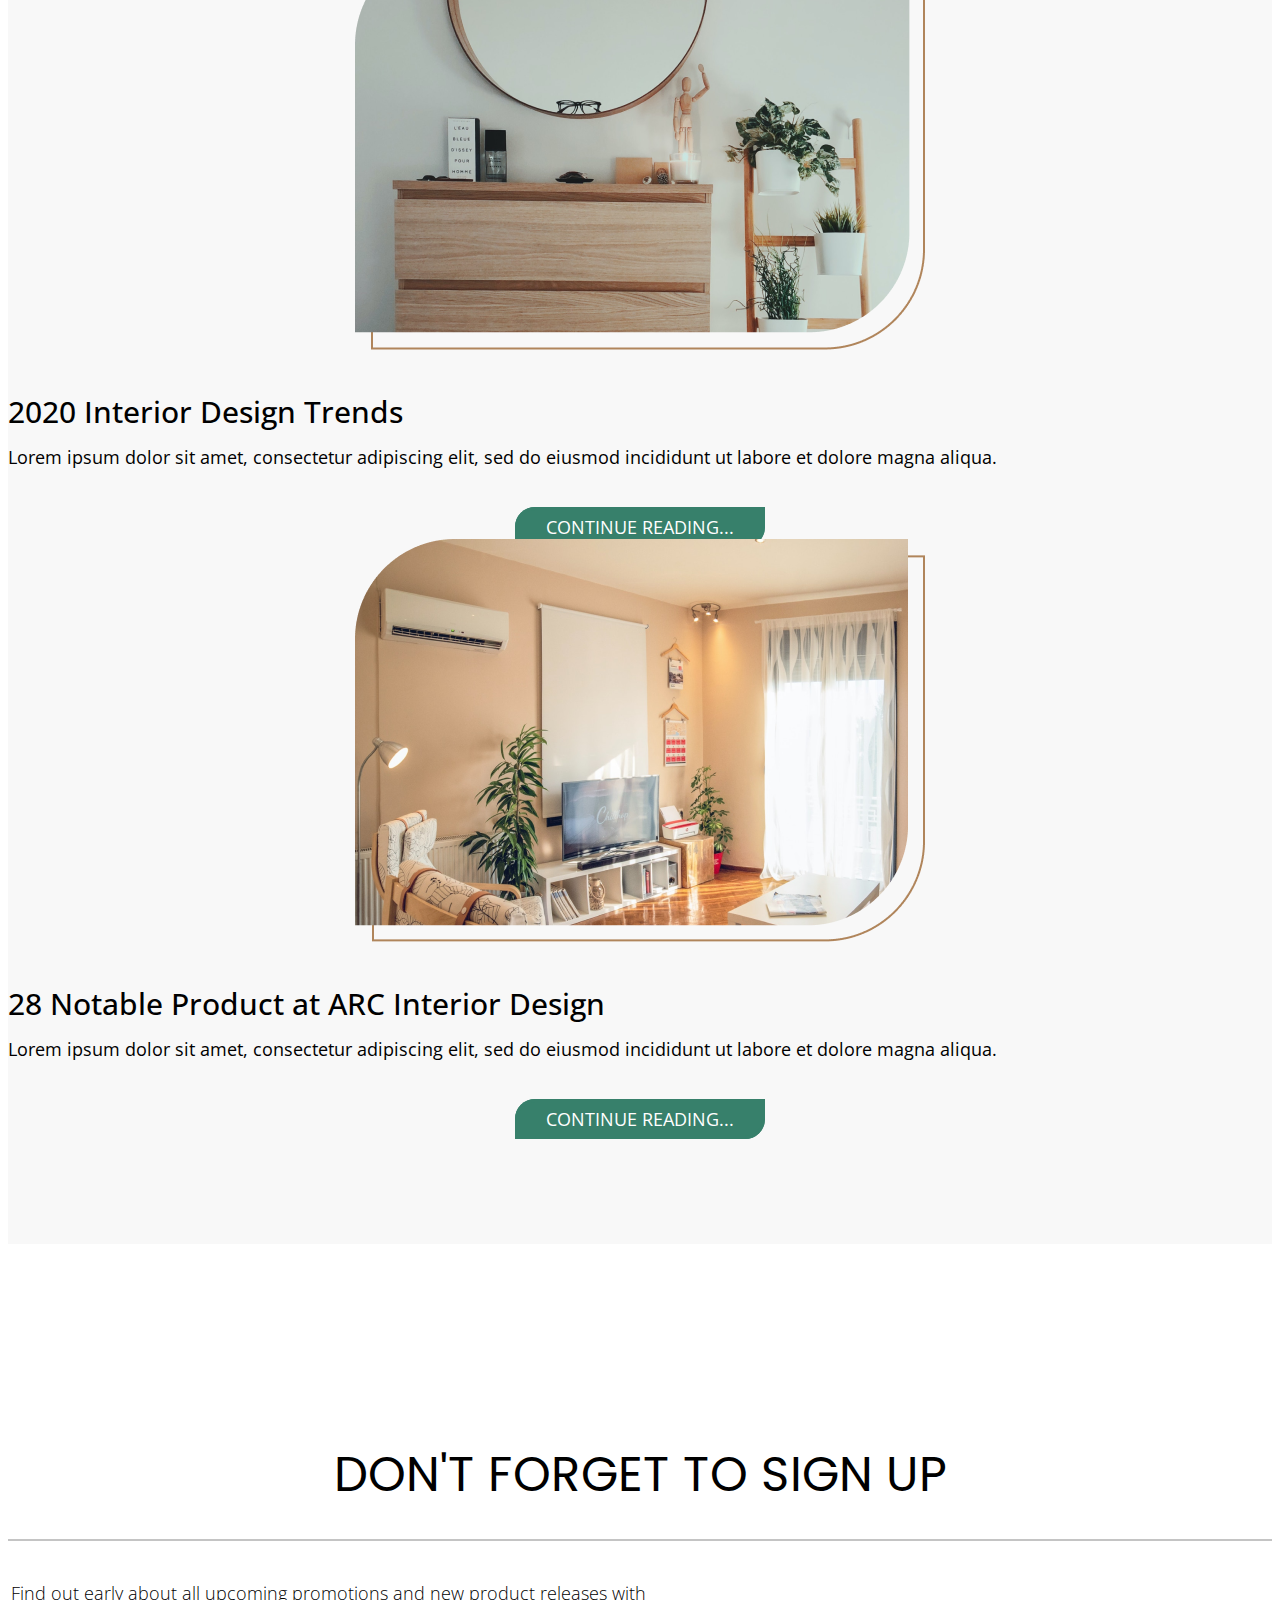
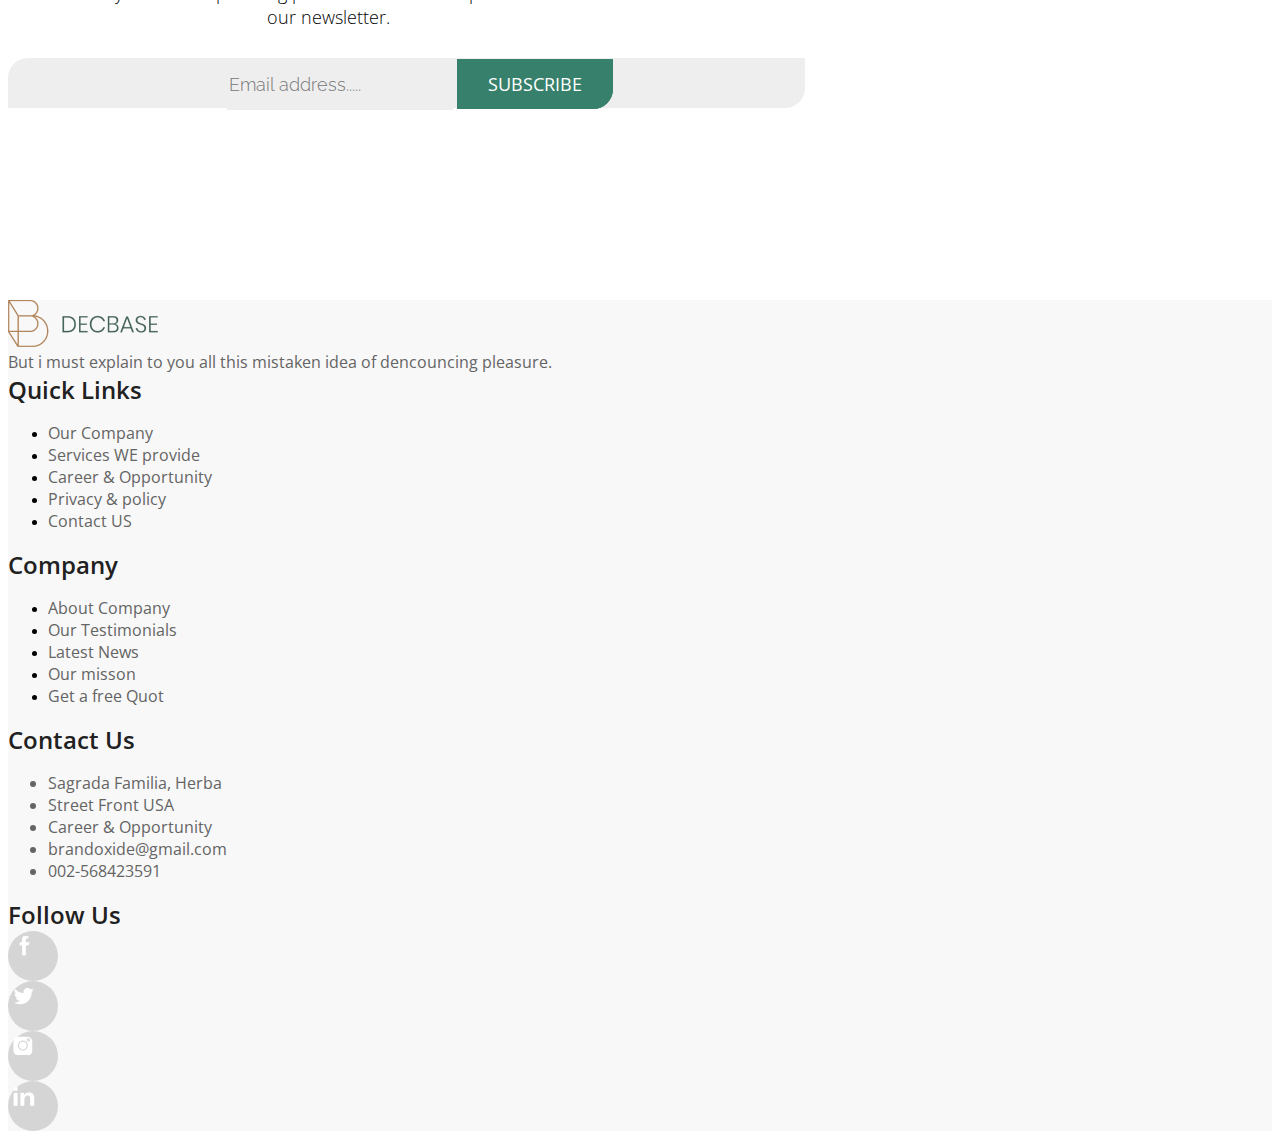
==== commit 363a1047: "Finished with this landing" ====
--- a/index.html
+++ b/index.html
@@ -15,7 +15,7 @@
 <body>
     <div class="main">
         <header class="header d-flex flex-wrap justify-content-center">
-            <a href="/" class="d-flex align-items-center col-md-3 mb-2 mb-md-0 text-dark text-decoration-none">
+            <a href="/" class="d-flex col-md-3">
                 <img class="bi" src="images/logo.png">
             </a>
             <ul class="nav nav-pills align-content-center justify-content-center">
@@ -54,15 +54,15 @@
                 <div class="d-flex flex-row justify-content-between">
                     <div class="title-medium">Our Service</div>
                     <div class="circles d-flex">
-                        <div class="circle-white me-3">
+                        <div class="circle me-3">
                             <img src="images/arrow-left.svg" alt="">
                         </div>
-                        <div class="circle-green">
+                        <div class="circle">
                             <img src="images/arrow-right.svg" alt="">
                         </div>
                     </div>
                 </div>
-                <div class="row row-cols-1 row-cols-sm-1 row-cols-md-2 row-cols-xxl-3 justify-content-between">
+                <div class="row row-cols-1 row-cols-sm-1 row-cols-md-2 row-cols-xxl-3 justify-content-center">
                     <div class="col card-block">
                         <div class="d-flex flex-row card-white">
                             <img id="card-icon" src="images/interior.svg" alt="">
@@ -84,7 +84,7 @@
                         </div>
                     </div>
                     <div class="col card-block">
-                        <div class="flex-row card-white d-none d-xxl-flex">
+                        <div class="flex-row card-white d-flex">
                             <img id="card-icon" src="images/palnning.svg" alt="">
                             <div>
                                 <div class="card-title">Planning</div>
@@ -133,10 +133,10 @@
                 <div class="subtitle">ABOUT US</div>
                 <div class="title-medium my-0">Client says about us</div>
                 <div class="circles-second d-flex justify-content-end">
-                    <div class="circle-white me-3">
-                        <img src="images/arrow-left.svg" alt="">
-                    </div>
-                    <div class="circle-green">
+                    <div class="circle me-3">
+                        <img " src="images/arrow-left.svg" alt="">
+                    </div>
+                    <div class="circle">
                         <img src="images/arrow-right.svg" alt="">
                     </div>
                 </div>
@@ -177,26 +177,94 @@
             <div class="latest-news">
                 <div class="container">
                     <div class="ad">LATEST NEWS</div>
-                    <div class="title-medium mb-82">From Our Block</div>
+                    <div class="title-medium mb-82">From Our Blog</div>
                     <div class="row row-cols-1 row-cols-xxl-2 g-5">
                         <div class="news-block col d-flex flex-column">
                             <img class="d-block img-fluid news-image" src="images/fourth.png" alt="">
                             <div class="news-title">2020 Interior Design Trends</div>
                             <div class="news-text">Lorem ipsum dolor sit amet, consectetur adipiscing elit, sed do
                                 eiusmod incididunt ut labore et dolore magna aliqua.</div>
-                            <div class="news-button bordered">Continue reading...</div>
+                                <a class="news-button bordered" href="/">Continue reading...</a>
                         </div>
                         <div class="news-block col d-flex flex-column">
                             <img class="d-block img-fluid news-image" src="images/fifth.png" alt="">
                             <div class="news-title">28 Notable Product at ARC Interior Design</div>
                             <div class="news-text">Lorem ipsum dolor sit amet, consectetur adipiscing elit, sed do
                                 eiusmod incididunt ut labore et dolore magna aliqua.</div>
-                            <div class="news-button bordered">Continue reading...</div>
-                        </div>
-                    </div>
+                            <a class="news-button bordered" href="/">Continue reading...</a>
+                        </div>
+                    </div>
+                </div>
+            </div>
+            <div class="container d-flex flex-column sign-up-form justify-content-center">
+                <div class="title-medium">DON'T FORGET TO SIGN UP</div>
+                <div class="line w-50"></div>
+                <div class="sign-up-description">Find out early about all upcoming promotions and new product releases
+                    with our
+                    newsletter.</div>
+                <div class="sign-up-field">
+                    <input class="sign-up-input" placeholder="Email address....." type="text" id="email" name="email">
+                    <a class="subscribe-button" href="">Subscribe</a>
                 </div>
             </div>
         </main>
+        <footer class="row row-cols-1 row-cols-sm-2 row-cols-xl-5 p-5 justify-content-center">
+            <div class="col flex-column d-flex text-center px-5">
+                <a href="/"
+                    class="d-flex mb-2 align-self-center">
+                    <img class="bi" src="images/logo.png">
+                </a>
+                <div class="nav-item mb-2 footer-link">But i must explain to you all this mistaken idea of dencouncing
+                    pleasure.</div>
+            </div>
+            <div class="col text-center px-5">
+                <div class="footer-title my-3">Quick Links</div>
+                <ul class="nav flex-column">
+                    <li class="nav-item mb-2"><a class="footer-link" href="/">Our Company</a></li>
+                    <li class="nav-item mb-2"><a class="footer-link" href="/">Services WE provide</a></li>
+                    <li class="nav-item mb-2"><a class="footer-link" href="/">Career & Opportunity</a></li>
+                    <li class="nav-item mb-2"><a class="footer-link" href="/">Privacy & policy</a></li>
+                    <li class="nav-item mb-2"><a class="footer-link" href="/">Contact US</a></li>
+                </ul>
+            </div>
+            <div class="col text-center px-5">
+                <div class="footer-title my-3">Company</div>
+                <ul class="nav flex-column">
+                    <li class="nav-item mb-2"><a class="footer-link" href="/">About Company</a></li>
+                    <li class="nav-item mb-2"><a class="footer-link" href="/">Our Testimonials</a></li>
+                    <li class="nav-item mb-2"><a class="footer-link" href="/">Latest News</a></li>
+                    <li class="nav-item mb-2"><a class="footer-link" href="/">Our misson</a></li>
+                    <li class="nav-item mb-2"><a class="footer-link" href="/">Get a free Quot</a></li>
+                </ul>
+            </div>
+            <div class="col text-center px-5">
+                <div class="footer-title my-3">Contact Us</div>
+                <ul class="nav flex-column">
+                    <li class="nav-item mb-2 footer-link">Sagrada Familia, Herba</li>
+                    <li class="nav-item mb-2 footer-link">Street Front USA</li>
+                    <li class="nav-item mb-2 footer-link">Career & Opportunity</li>
+                    <li class="nav-item mb-2 footer-link">brandoxide@gmail.com</li>
+                    <li class="nav-item mb-2 footer-link">002-568423591</li>
+                </ul>
+            </div>
+            <div class="col text-center px-5">
+                <div class="footer-title my-3">Follow Us</div>
+                <div class="d-flex justify-content-center">
+                    <div class="social-link mx-2">
+                        <img src="images/facebook.png" alt="">
+                    </div>
+                    <div class="social-link mx-2">
+                        <img src="images/twitter.png" alt="">
+                    </div>
+                    <div class="social-link mx-2">
+                        <img src="images/instagram.png" alt="">
+                    </div>
+                    <div class="social-link mx-2">
+                        <img src="images/in.png" alt="">
+                    </div>
+                </div>
+            </div>
+        </footer>
     </div>
     <script src="https://cdn.jsdelivr.net/npm/bootstrap@5.0.2/dist/js/bootstrap.bundle.min.js"
         integrity="sha384-MrcW6ZMFYlzcLA8Nl+NtUVF0sA7MsXsP1UyJoMp4YLEuNSfAP+JcXn/tWtIaxVXM"
--- a/styles/style.css
+++ b/styles/style.css
@@ -1,5 +1,6 @@
 @import url('https://fonts.googleapis.com/css2?family=Open+Sans:wght@300;400;500;700&display=swap');
 @import url('https://fonts.googleapis.com/css2?family=Poppins:wght@500;600&display=swap');
+@import url('https://fonts.googleapis.com/css2?family=Raleway:wght@300&display=swap');
 
 .header {
     padding-top: 34px;
@@ -35,6 +36,12 @@
     border: 3px solid rgba(202, 168, 146, 1);
 }
 
+a.login:hover {
+    background: rgba(55, 128, 107, 1);
+    border: 3px solid rgba(55, 128, 107, 1);
+    transition: all 0.3s;
+}
+
 a.login:link {
     text-decoration: none;
     background: rgba(202, 168, 146, 1);
@@ -54,6 +61,15 @@
     text-decoration: none;
     background: rgba(55, 128, 107, 1);
 }
+
+
+a.contact:hover {
+    border: 3px solid rgba(202, 168, 146, 1);
+    background: rgba(202, 168, 146, 1);
+    transition: 0.3s;
+    color: white;
+}
+
 
 .subtitle {
     font-family: 'Poppins';
@@ -82,7 +98,6 @@
     font-family: 'Open Sans', sans-serif;
     font-weight: lighter;
     margin: 26px 0px;
-
 }
 
 .bordered {
@@ -189,23 +204,18 @@
     margin-bottom: 85px;
 }
 
-.circle-green {
+.circle {
     width: 30px;
     height: 30px;
     border-radius: 50%;
-    background: rgb(55, 128, 107);
+    background-color: rgba(202, 168, 146, 1);
     box-shadow: -1px 3px 10px rgba(0, 0, 0, 0.3);
     text-align: center;
-    color: white;
-}
-
-.circle-white {
-    width: 30px;
-    height: 30px;
-    border-radius: 50%;
-    background: rgb(255, 255, 255);
-    box-shadow: -1px 3px 10px rgba(0, 0, 0, 0.3);
-    text-align: center;
+}
+
+.circle:hover {
+    background-color: rgb(55, 128, 107);
+    transition: all 0.3s;
 }
 
 .modern-interior {
@@ -237,6 +247,12 @@
     background-size: 100%;
 }
 
+.sign-up-form {
+    padding-top: 207px;
+    padding-bottom: 192px;
+    text-align: center;
+}
+
 .news-image {
     padding-bottom: 44px;
     max-width: 570px;
@@ -274,8 +290,112 @@
     align-self: flex-start;
 }
 
-.news-button:link {
-    text-decoration: none;
+.news-button:hover {
+    border: 3px solid rgba(202, 168, 146, 1);
+    background: rgba(202, 168, 146, 1);
+    transition: 0.3s;
+    color: white;
+}
+
+a.news-button:link {
+    text-decoration: none;
+}
+
+.line {
+    border: 1px solid #C4C4C4;
+    margin: 40px 0px;
+    align-self: center;
+}
+
+.sign-up-description {
+    max-width: 640px;
+    font-size: 18px;
+    font-family: 'Open Sans', sans-serif;
+    font-weight: lighter;
+    margin-bottom: 29px;
+    align-self: center;
+}
+
+.sign-up-field {
+    height: 50px;
+    max-width: 770px;
+    background-color: rgba(238, 238, 238, 1);
+    align-self: center;
+    padding-left: 27px;
+    border-radius: 20px 0px 20px 0px;
+}
+
+.sign-up-input {
+    height: 50px;
+    max-width: 592px;
+    border: 0px;
+    font-family: 'Raleway';
+    font-style: normal;
+    font-weight: 300;
+    font-size: 18px;
+    color: rgba(100, 100, 100, 1);
+    background-color: rgba(238, 238, 238, 1);
+}
+
+a.subscribe-button {
+    color: white;
+    font-size: 18px;
+    font-family: 'Open Sans', sans-serif;
+    text-transform: uppercase;
+    font-weight: regular;
+    padding: 10px 28px;
+    align-self: center;
+    border: 3px solid rgba(55, 128, 107, 1);
+    background: rgba(55, 128, 107, 1);
+    border-radius: 0px 0px 20px 0px;
+    align-self: center;
+}
+
+a.subscribe-button:link {
+    text-decoration: none;
+}
+
+a.subscribe-button:hover {
+    border: 3px solid rgba(202, 168, 146, 1);
+    background: rgba(202, 168, 146, 1);
+    transition: 0.3s;
+    color: white;
+}
+
+footer {
+    background-color: rgba(248, 248, 248, 1);
+}
+
+.footer-title {
+    color: rgba(33, 33, 33, 1);
+    font-family: 'Open Sans';
+    font-weight: 600;
+    font-size: 24px;
+}
+
+.footer-link {
+    color: rgba(100, 100, 100, 1);
+    font-family: 'Open Sans';
+    font-weight: 400;
+    font-size: 16px;
+}
+
+a.footer-link:link {
+    text-decoration: none;
+}
+
+.social-link {
+    width: 40px;
+    height: 40px;
+    padding: 5px;
+    
+    background-color: rgba(213, 213, 213, 1);
+    border-radius: 50%;
+}
+
+.social-link:hover {
+    background-color: rgba(55, 128, 107, 1);
+    transition: all 0.3s;
 }
 
 .my-35 {
